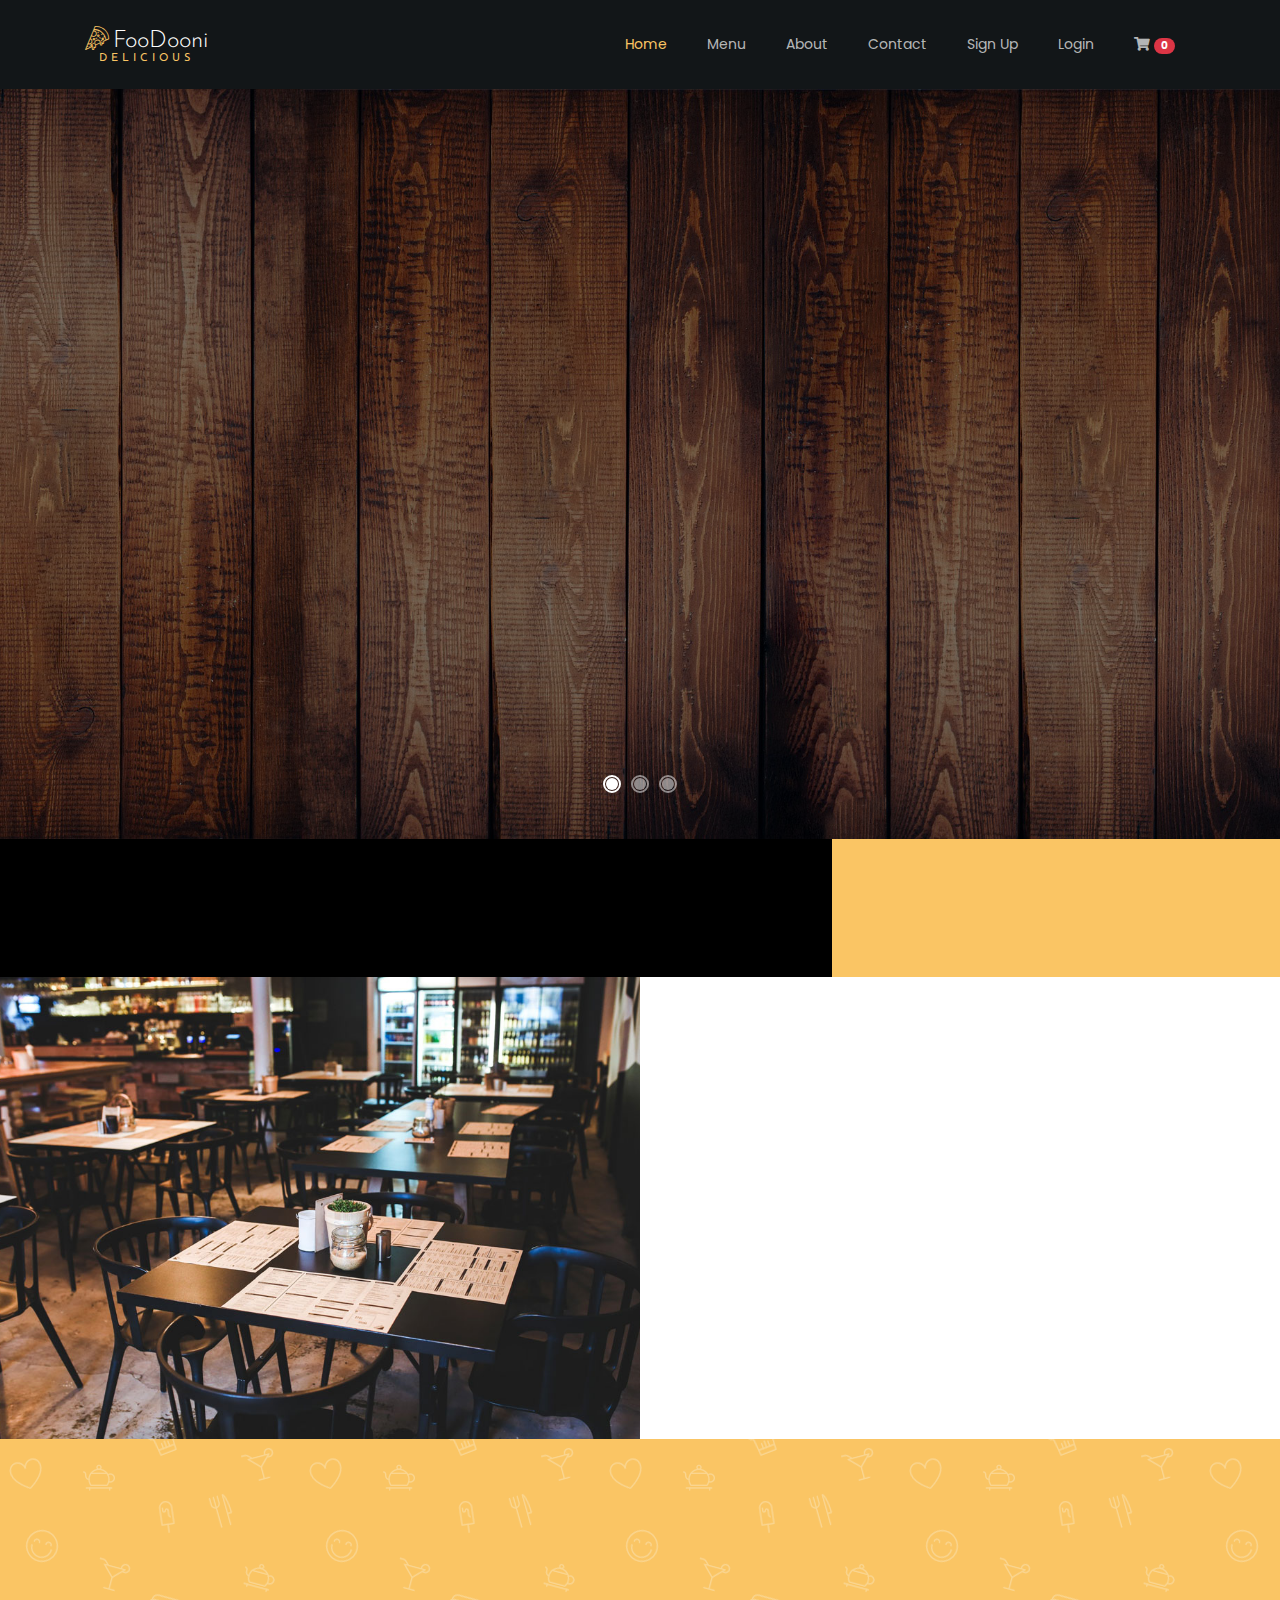
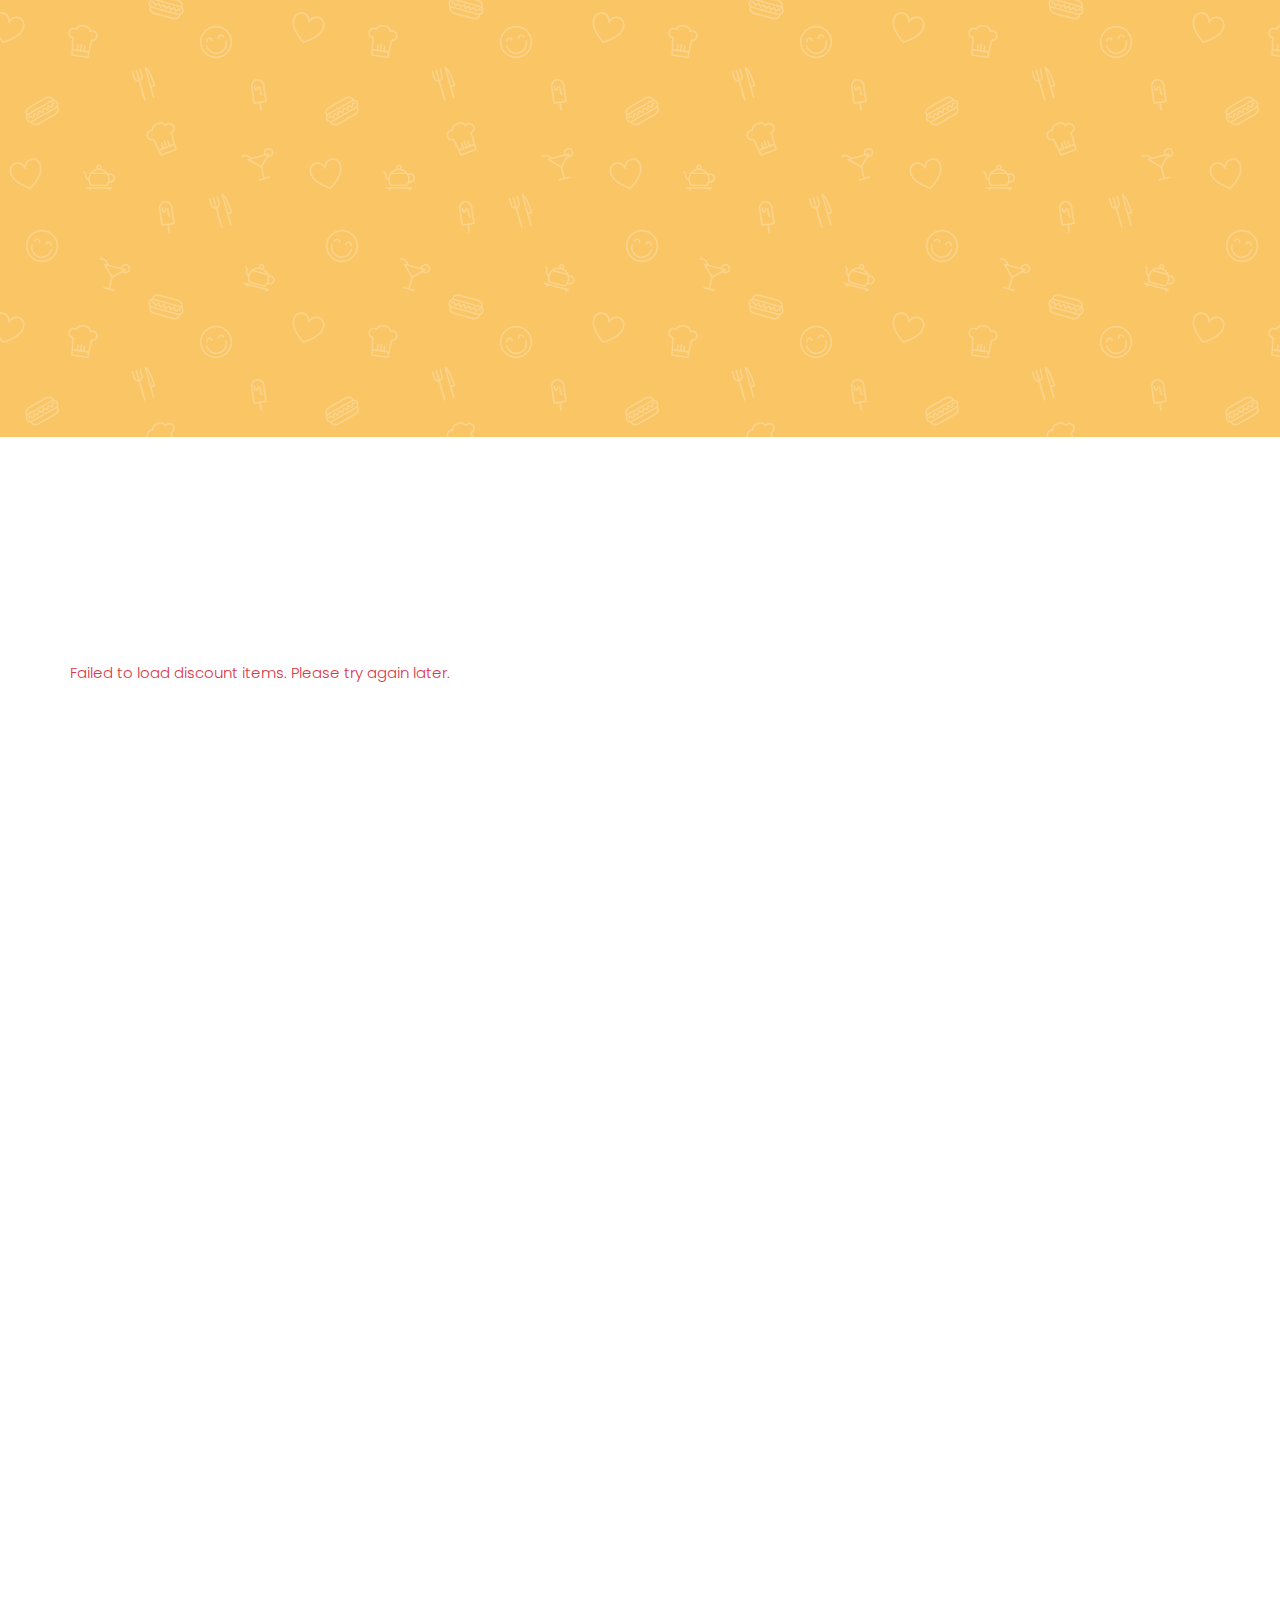
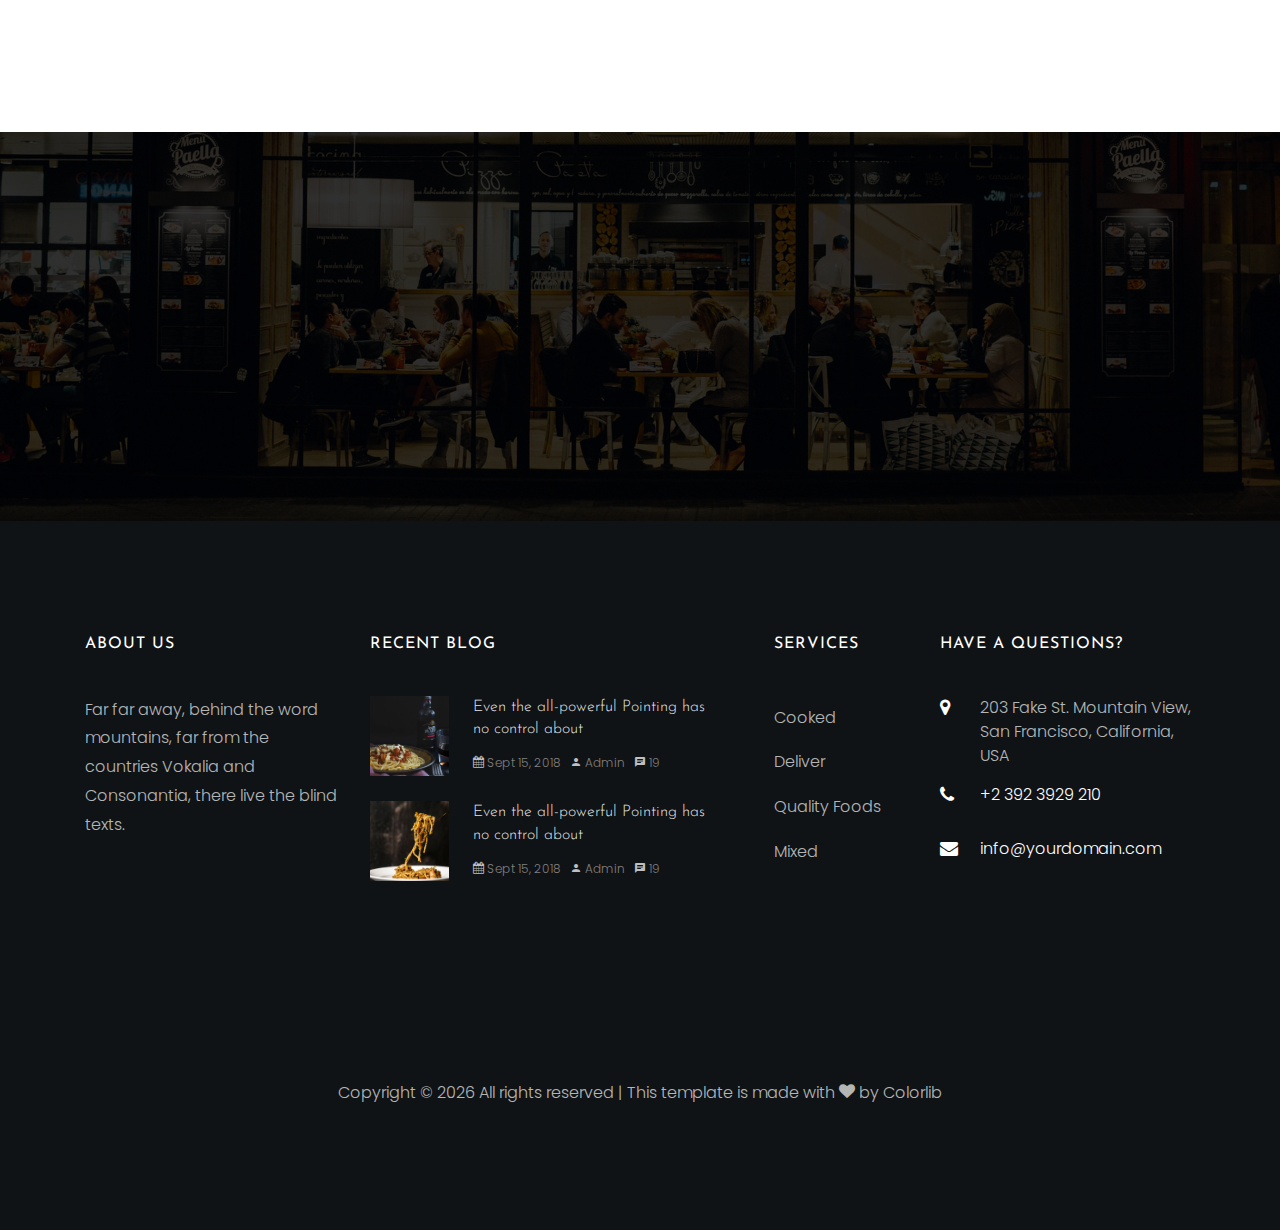
==== index.html @ cccc7982 "first commit of front end" ====
<!DOCTYPE html>
<html lang="en">

<head>
  <title>FooDooni</title>
  <meta charset="utf-8" />
  <meta name="viewport" content="width=device-width, initial-scale=1, shrink-to-fit=no" />

  <link href="https://fonts.googleapis.com/css?family=Poppins:300,400,500,600,700" rel="stylesheet" />
  <link href="https://fonts.googleapis.com/css?family=Josefin+Sans" rel="stylesheet" />
  <link href="https://fonts.googleapis.com/css?family=Nothing+You+Could+Do" rel="stylesheet" />
  <link href="https://cdnjs.cloudflare.com/ajax/libs/font-awesome/5.15.4/css/all.min.css" rel="stylesheet">

  <link rel="stylesheet" href="css/open-iconic-bootstrap.min.css" />
  <link rel="stylesheet" href="css/animate.css" />

  <link rel="stylesheet" href="css/owl.carousel.min.css" />
  <link rel="stylesheet" href="css/owl.theme.default.min.css" />
  <link rel="stylesheet" href="css/magnific-popup.css" />

  <link rel="stylesheet" href="css/aos.css" />

  <link rel="stylesheet" href="css/ionicons.min.css" />

  <link rel="stylesheet" href="css/bootstrap-datepicker.css" />
  <link rel="stylesheet" href="css/jquery.timepicker.css" />

  <link rel="stylesheet" href="css/flaticon.css" />
  <link rel="stylesheet" href="css/icomoon.css" />
  <link rel="stylesheet" href="css/style.css" />
</head>

<body>
  <nav class="navbar navbar-expand-lg navbar-dark ftco_navbar bg-dark ftco-navbar-light" id="ftco-navbar">
    <div class="container">
      <a class="navbar-brand" href="index.html">
        <span class="flaticon-pizza-1 mr-1"></span>FooDooni<br /><small>Delicious</small>
      </a>
      <button class="navbar-toggler" type="button" data-toggle="collapse" data-target="#ftco-nav"
        aria-controls="ftco-nav" aria-expanded="false" aria-label="Toggle navigation">
        <span class="oi oi-menu"></span> Menu
      </button>
      <div class="collapse navbar-collapse" id="ftco-nav">
        <ul class="navbar-nav ml-auto" id="nav-links">
          <li class="nav-item active">
            <a href="index.html" class="nav-link">Home</a>
          </li>
          <li class="nav-item">
            <a href="menu.html" class="nav-link">Menu</a>
          </li>
          <li class="nav-item">
            <a href="about.html" class="nav-link">About</a>
          </li>
          <li class="nav-item">
            <a href="contact.html" class="nav-link">Contact</a>
          </li>
          <!-- Dynamic links -->
          <li class="nav-item d-none" id="profileLink">
            <a href="profile.html" class="nav-link">Profile</a>
          </li>
          <li class="nav-item" id="signupLink">
            <a href="signup.html" class="nav-link">Sign Up</a>
          </li>
          <li class="nav-item" id="loginLink">
            <a href="login.html" class="nav-link">Login</a>
          </li>
          <li class="nav-item d-none" id="logoutLink">
            <a href="login.html" onclick="logout()" class="nav-link">Logout</a>
          </li>
          <li class="nav-item">
            <a href="cart.html" class="nav-link">
              <i class="fas fa-shopping-cart btn-white"></i>
              <span class="badge badge-pill badge-danger" id="cart-item-count">0</span>
            </a>
          </li>
        </ul>
      </div>
    </div>
  </nav>
  <!-- END nav -->

  <!-- upper slider start -->
  <section class="home-slider owl-carousel img" style="background-image: url(images/bg_1.jpg)">
    <div class="slider-item">
      <div class="overlay"></div>
      <div class="container">
        <div class="row slider-text align-items-center" data-scrollax-parent="true">
          <div class="col-md-6 col-sm-12 ftco-animate">
            <span class="subheading">Delicious</span>
            <h1 class="mb-4">Italian Cuizine</h1>
            <p class="mb-4 mb-md-5">
              A small river named Duden flows by their place and supplies it
              with the necessary regelialia.
            </p>
            <p>
              <a href="#" class="btn btn-primary p-3 px-xl-4 py-xl-3">Order Now</a>
              <a href="#" class="btn btn-white btn-outline-white p-3 px-xl-4 py-xl-3">View Menu</a>
            </p>
          </div>
          <div class="col-md-6 ftco-animate">
            <img src="images/bg_1.png" class="img-fluid" alt="" />
          </div>
        </div>
      </div>
    </div>

    <div class="slider-item">
      <div class="overlay"></div>
      <div class="container">
        <div class="row slider-text align-items-center" data-scrollax-parent="true">
          <div class="col-md-6 col-sm-12 order-md-last ftco-animate">
            <span class="subheading">Crunchy</span>
            <h1 class="mb-4">Italian Pizza</h1>
            <p class="mb-4 mb-md-5">
              A small river named Duden flows by their place and supplies it
              with the necessary regelialia.
            </p>
            <p>
              <a href="#" class="btn btn-primary p-3 px-xl-4 py-xl-3">Order Now</a>
              <a href="#" class="btn btn-white btn-outline-white p-3 px-xl-4 py-xl-3">View Menu</a>
            </p>
          </div>
          <div class="col-md-6 ftco-animate">
            <img src="images/bg_2.png" class="img-fluid" alt="" />
          </div>
        </div>
      </div>
    </div>

    <div class="slider-item" style="background-image: url(images/bg_3.jpg)">
      <div class="overlay"></div>
      <div class="container">
        <div class="row slider-text justify-content-center align-items-center" data-scrollax-parent="true">
          <div class="col-md-7 col-sm-12 text-center ftco-animate">
            <span class="subheading">Welcome</span>
            <h1 class="mb-4">We cooked your desired Pizza Recipe</h1>
            <p class="mb-4 mb-md-5">
              A small river named Duden flows by their place and supplies it
              with the necessary regelialia.
            </p>
            <p>
              <a href="#" class="btn btn-primary p-3 px-xl-4 py-xl-3">Order Now</a>
              <a href="#" class="btn btn-white btn-outline-white p-3 px-xl-4 py-xl-3">View Menu</a>
            </p>
          </div>
        </div>
      </div>
    </div>
  </section>
  <!-- upper slider end -->

  <!-- address info start -->
  <section class="ftco-intro">
    <div class="container-wrap">
      <div class="wrap d-md-flex">
        <div class="info">
          <div class="row no-gutters">
            <div class="col-md-4 d-flex ftco-animate">
              <div class="icon"><span class="icon-phone"></span></div>
              <div class="text">
                <h3>000 (123) 456 7890</h3>
                <p>A small river named Duden flows</p>
              </div>
            </div>
            <div class="col-md-4 d-flex ftco-animate">
              <div class="icon"><span class="icon-my_location"></span></div>
              <div class="text">
                <h3>198 West 21th Street</h3>
                <p>Suite 721 New York NY 10016</p>
              </div>
            </div>
            <div class="col-md-4 d-flex ftco-animate">
              <div class="icon"><span class="icon-clock-o"></span></div>
              <div class="text">
                <h3>Open Monday-Friday</h3>
                <p>8:00am - 9:00pm</p>
              </div>
            </div>
          </div>
        </div>
        <div class="social d-md-flex pl-md-5 p-4 align-items-center">
          <ul class="social-icon">
            <li class="ftco-animate">
              <a href="#"><span class="icon-twitter"></span></a>
            </li>
            <li class="ftco-animate">
              <a href="#"><span class="icon-facebook"></span></a>
            </li>
            <li class="ftco-animate">
              <a href="#"><span class="icon-instagram"></span></a>
            </li>
          </ul>
        </div>
      </div>
    </div>
  </section>
  <!-- address info end -->

  <!-- about us start -->
  <section class="ftco-about d-md-flex">
    <div class="one-half img" style="background-image: url(images/about.jpg)"></div>
    <div class="one-half ftco-animate">
      <div class="heading-section ftco-animate">
        <h2 class="mb-4">
          Welcome to <span class="flaticon-pizza">Pizza</span> A Restaurant
        </h2>
      </div>
      <div>
        <p>
          On her way she met a copy. The copy warned the Little Blind Text,
          that where it came from it would have been rewritten a thousand
          times and everything that was left from its origin would be the word
          "and" and the Little Blind Text should turn around and return to its
          own, safe country. But nothing the copy said could convince her and
          so it didn’t take long until a few insidious Copy Writers ambushed
          her, made her drunk with Longe and Parole and dragged her into their
          agency, where they abused her for their.
        </p>
      </div>
    </div>
  </section>
  <!-- about us end -->

  <!-- our services start -->
  <section class="ftco-section ftco-services">
    <div class="overlay"></div>
    <div class="container">
      <div class="row justify-content-center mb-5 pb-3">
        <div class="col-md-7 heading-section ftco-animate text-center">
          <h2 class="mb-4">Our Services</h2>
          <p>
            Far far away, behind the word mountains, far from the countries
            Vokalia and Consonantia, there live the blind texts.
          </p>
        </div>
      </div>
      <div class="row">
        <div class="col-md-4 ftco-animate">
          <div class="media d-block text-center block-6 services">
            <div class="icon d-flex justify-content-center align-items-center mb-5">
              <span class="flaticon-diet"></span>
            </div>
            <div class="media-body">
              <h3 class="heading">Healthy Foods</h3>
              <p>
                Even the all-powerful Pointing has no control about the blind
                texts it is an almost unorthographic.
              </p>
            </div>
          </div>
        </div>
        <div class="col-md-4 ftco-animate">
          <div class="media d-block text-center block-6 services">
            <div class="icon d-flex justify-content-center align-items-center mb-5">
              <span class="flaticon-bicycle"></span>
            </div>
            <div class="media-body">
              <h3 class="heading">Fastest Delivery</h3>
              <p>
                Even the all-powerful Pointing has no control about the blind
                texts it is an almost unorthographic.
              </p>
            </div>
          </div>
        </div>
        <div class="col-md-4 ftco-animate">
          <div class="media d-block text-center block-6 services">
            <div class="icon d-flex justify-content-center align-items-center mb-5">
              <span class="flaticon-pizza-1"></span>
            </div>
            <div class="media-body">
              <h3 class="heading">Original Recipes</h3>
              <p>
                Even the all-powerful Pointing has no control about the blind
                texts it is an almost unorthographic.
              </p>
            </div>
          </div>
        </div>
      </div>
    </div>
  </section>
  <!-- our services end -->


  <!-- Discount Items Section -->
  <section class="ftco-section">
    <div class="container">
      <div class="row justify-content-center mb-5 pb-3">
        <div class="col-md-7 heading-section ftco-animate text-center">
          <h2 class="mb-4">Discount Hot Items</h2>
          <p>Grab your favorite dishes at amazing discounted prices!</p>
        </div>
      </div>

      <div class="row" id="discount-items">
        <!-- Discount items will be dynamically inserted here -->
      </div>
    </div>
  </section>
  <!-- discount items end -->

  <!-- Menu pricing list start -->
  <!-- <div class="container">
    <div class="row justify-content-center mb-5 pb-3 mt-5 pt-5">
      <div class="col-md-7 heading-section text-center ftco-animate">
        <h2 class="mb-4">Our Menu Pricing</h2>
        <p class="flip">
          <span class="deg1"></span><span class="deg2"></span><span class="deg3"></span>
        </p>
        <p class="mt-5">
          Far far away, behind the word mountains, far from the countries
          Vokalia and Consonantia, there live the blind texts.
        </p>
      </div>
    </div>
    <div class="row">
      <div class="col-md-6">
        <div class="pricing-entry d-flex ftco-animate">
          <div class="img" style="background-image: url(images/pizza-1.jpg)"></div>
          <div class="desc pl-3">
            <div class="d-flex text align-items-center">
              <h3><span>Italian Pizza</span></h3>
              <span class="price">$20.00</span>
            </div>
            <div class="d-block">
              <p>
                A small river named Duden flows by their place and supplies
              </p>
            </div>
          </div>
        </div>
        <div class="pricing-entry d-flex ftco-animate">
          <div class="img" style="background-image: url(images/pizza-2.jpg)"></div>
          <div class="desc pl-3">
            <div class="d-flex text align-items-center">
              <h3><span>Hawaiian Pizza</span></h3>
              <span class="price">$29.00</span>
            </div>
            <div class="d-block">
              <p>
                A small river named Duden flows by their place and supplies
              </p>
            </div>
          </div>
        </div>
        <div class="pricing-entry d-flex ftco-animate">
          <div class="img" style="background-image: url(images/pizza-3.jpg)"></div>
          <div class="desc pl-3">
            <div class="d-flex text align-items-center">
              <h3><span>Greek Pizza</span></h3>
              <span class="price">$20.00</span>
            </div>
            <div class="d-block">
              <p>
                A small river named Duden flows by their place and supplies
              </p>
            </div>
          </div>
        </div>
        <div class="pricing-entry d-flex ftco-animate">
          <div class="img" style="background-image: url(images/pizza-4.jpg)"></div>
          <div class="desc pl-3">
            <div class="d-flex text align-items-center">
              <h3><span>Bacon Crispy Thins</span></h3>
              <span class="price">$20.00</span>
            </div>
            <div class="d-block">
              <p>
                A small river named Duden flows by their place and supplies
              </p>
            </div>
          </div>
        </div>
      </div>

      <div class="col-md-6">
        <div class="pricing-entry d-flex ftco-animate">
          <div class="img" style="background-image: url(images/pizza-5.jpg)"></div>
          <div class="desc pl-3">
            <div class="d-flex text align-items-center">
              <h3><span>Hawaiian Special</span></h3>
              <span class="price">$49.91</span>
            </div>
            <div class="d-block">
              <p>
                A small river named Duden flows by their place and supplies
              </p>
            </div>
          </div>
        </div>
        <div class="pricing-entry d-flex ftco-animate">
          <div class="img" style="background-image: url(images/pizza-6.jpg)"></div>
          <div class="desc pl-3">
            <div class="d-flex text align-items-center">
              <h3><span>Ultimate Overload</span></h3>
              <span class="price">$20.00</span>
            </div>
            <div class="d-block">
              <p>
                A small river named Duden flows by their place and supplies
              </p>
            </div>
          </div>
        </div>
        <div class="pricing-entry d-flex ftco-animate">
          <div class="img" style="background-image: url(images/pizza-7.jpg)"></div>
          <div class="desc pl-3">
            <div class="d-flex text align-items-center">
              <h3><span>Bacon Pizza</span></h3>
              <span class="price">$20.00</span>
            </div>
            <div class="d-block">
              <p>
                A small river named Duden flows by their place and supplies
              </p>
            </div>
          </div>
        </div>
        <div class="pricing-entry d-flex ftco-animate">
          <div class="img" style="background-image: url(images/pizza-8.jpg)"></div>
          <div class="desc pl-3">
            <div class="d-flex text align-items-center">
              <h3><span>Ham &amp; Pineapple</span></h3>
              <span class="price">$20.00</span>
            </div>
            <div class="d-block">
              <p>
                A small river named Duden flows by their place and supplies
              </p>
            </div>
          </div>
        </div>
      </div>
    </div>
  </div>
  </section> -->
  <!-- Menu pricing list end -->


  <!-- menu start -->
  <section>
    <div class="container">
      <div class="row justify-content-center mb-5 pt-5">
        <div class="col-md-7 heading-section text-center ftco-animate">
          <h2 class="mb-4">Our Menu Pricing</h2>
          <p class="flip"><span class="deg1"></span><span class="deg2"></span><span class="deg3"></span></p>
          <p class="mt-5">Far far away, behind the word mountains, far from the countries Vokalia and
            Consonantia, there live the blind texts.</p>
        </div>
      </div>
  </section>
  <section class="ftco-menu">
    <div class="container-fluid">
      <div class="row d-md-flex">
        <div class="col-lg-4 ftco-animate img f-menu-img mb-5 mb-md-0" style="background-image: url(images/about.jpg);">
        </div>
        <div class="col-lg-8 ftco-animate p-md-5">
          <div class="row">
            <div class="col-md-12 nav-link-wrap mb-5">
              <div class="nav ftco-animate nav-pills" id="menu-tabs" role="tablist" aria-orientation="vertical">
                <!-- Categories will be inserted here dynamically -->
              </div>
            </div>
            <div class="col-md-12 d-flex align-items-center">
              <div class="tab-content ftco-animate" id="menu-tabContent">
                <!-- Menu items will be inserted here dynamically -->
              </div>
            </div>
          </div>
        </div>
      </div>
    </div>
  </section>
  <!-- menu end -->

  <!-- photogalaty and achivement start-->
  <section>
    <div class="container">
      <div class="row justify-content-center mt-5 pt-5">
        <div class="col-md-7 heading-section text-center ftco-animate">
          <h2 class="mb-4">Photo Gallery & Achivement</h2>
          <p class="flip"><span class="deg1"></span><span class="deg2"></span><span class="deg3"></span></p>
          <p class="mt-5">Far far away, behind the word mountains, far from the countries Vokalia and
            Consonantia, there live the blind texts.</p>
        </div>
      </div>
  </section>
  <section class="ftco-gallery">
    <div class="container-wrap">
      <div class="row no-gutters">
        <div class="col-md-3 ftco-animate">
          <a href="#" class="gallery img d-flex align-items-center" style="background-image: url(images/gallery-1.jpg)">
            <div class="icon mb-4 d-flex align-items-center justify-content-center">
              <span class="icon-search"></span>
            </div>
          </a>
        </div>
        <div class="col-md-3 ftco-animate">
          <a href="#" class="gallery img d-flex align-items-center" style="background-image: url(images/gallery-2.jpg)">
            <div class="icon mb-4 d-flex align-items-center justify-content-center">
              <span class="icon-search"></span>
            </div>
          </a>
        </div>
        <div class="col-md-3 ftco-animate">
          <a href="#" class="gallery img d-flex align-items-center" style="background-image: url(images/gallery-3.jpg)">
            <div class="icon mb-4 d-flex align-items-center justify-content-center">
              <span class="icon-search"></span>
            </div>
          </a>
        </div>
        <div class="col-md-3 ftco-animate">
          <a href="#" class="gallery img d-flex align-items-center" style="background-image: url(images/gallery-4.jpg)">
            <div class="icon mb-4 d-flex align-items-center justify-content-center">
              <span class="icon-search"></span>
            </div>
          </a>
        </div>
      </div>
    </div>
  </section>

  <section class="ftco-counter ftco-bg-dark img" id="section-counter" style="background-image: url(images/bg_2.jpg)"
    data-stellar-background-ratio="0.5">
    <div class="overlay"></div>
    <div class="container">
      <div class="row justify-content-center">
        <div class="col-md-10">
          <div class="row">
            <div class="col-md-6 col-lg-3 d-flex justify-content-center counter-wrap ftco-animate">
              <div class="block-18 text-center">
                <div class="text">
                  <div class="icon">
                    <span class="flaticon-pizza-1"></span>
                  </div>
                  <strong class="number" data-number="100">0</strong>
                  <span>Pizza Branches</span>
                </div>
              </div>
            </div>
            <div class="col-md-6 col-lg-3 d-flex justify-content-center counter-wrap ftco-animate">
              <div class="block-18 text-center">
                <div class="text">
                  <div class="icon"><span class="flaticon-medal"></span></div>
                  <strong class="number" data-number="85">0</strong>
                  <span>Number of Awards</span>
                </div>
              </div>
            </div>
            <div class="col-md-6 col-lg-3 d-flex justify-content-center counter-wrap ftco-animate">
              <div class="block-18 text-center">
                <div class="text">
                  <div class="icon"><span class="flaticon-laugh"></span></div>
                  <strong class="number" data-number="10567">0</strong>
                  <span>Happy Customer</span>
                </div>
              </div>
            </div>
            <div class="col-md-6 col-lg-3 d-flex justify-content-center counter-wrap ftco-animate">
              <div class="block-18 text-center">
                <div class="text">
                  <div class="icon"><span class="flaticon-chef"></span></div>
                  <strong class="number" data-number="900">0</strong>
                  <span>Staff</span>
                </div>
              </div>
            </div>
          </div>
        </div>
      </div>
    </div>
  </section>
  <!-- photogalaty and achivement end-->


  <!-- vlog start-->
  <!-- <section class="ftco-section">
    <div class="container">
      <div class="row justify-content-center mb-5 pb-3">
        <div class="col-md-7 heading-section ftco-animate text-center">
          <h2 class="mb-4">Recent from blog</h2>
          <p>
            Far far away, behind the word mountains, far from the countries
            Vokalia and Consonantia, there live the blind texts.
          </p>
        </div>
      </div>
      <div class="row d-flex">
        <div class="col-md-4 d-flex ftco-animate">
          <div class="blog-entry align-self-stretch">
            <a href="blog-single.html" class="block-20" style="background-image: url('images/image_1.jpg')">
            </a>
            <div class="text py-4 d-block">
              <div class="meta">
                <div><a href="#">Sept 10, 2018</a></div>
                <div><a href="#">Admin</a></div>
                <div>
                  <a href="#" class="meta-chat"><span class="icon-chat"></span> 3</a>
                </div>
              </div>
              <h3 class="heading mt-2">
                <a href="#">The Delicious Pizza</a>
              </h3>
              <p>
                A small river named Duden flows by their place and supplies it
                with the necessary regelialia.
              </p>
            </div>
          </div>
        </div>
        <div class="col-md-4 d-flex ftco-animate">
          <div class="blog-entry align-self-stretch">
            <a href="blog-single.html" class="block-20" style="background-image: url('images/image_2.jpg')">
            </a>
            <div class="text py-4 d-block">
              <div class="meta">
                <div><a href="#">Sept 10, 2018</a></div>
                <div><a href="#">Admin</a></div>
                <div>
                  <a href="#" class="meta-chat"><span class="icon-chat"></span> 3</a>
                </div>
              </div>
              <h3 class="heading mt-2">
                <a href="#">The Delicious Pizza</a>
              </h3>
              <p>
                A small river named Duden flows by their place and supplies it
                with the necessary regelialia.
              </p>
            </div>
          </div>
        </div>
        <div class="col-md-4 d-flex ftco-animate">
          <div class="blog-entry align-self-stretch">
            <a href="blog-single.html" class="block-20" style="background-image: url('images/image_3.jpg')">
            </a>
            <div class="text py-4 d-block">
              <div class="meta">
                <div><a href="#">Sept 10, 2018</a></div>
                <div><a href="#">Admin</a></div>
                <div>
                  <a href="#" class="meta-chat"><span class="icon-chat"></span> 3</a>
                </div>
              </div>
              <h3 class="heading mt-2">
                <a href="#">The Delicious Pizza</a>
              </h3>
              <p>
                A small river named Duden flows by their place and supplies it
                with the necessary regelialia.
              </p>
            </div>
          </div>
        </div>
      </div>
    </div>
  </section> -->
  <!-- vlog end -->


  <!-- contact us start-->
  <!-- <section class="ftco-appointment">
    <div class="overlay"></div>
    <div class="container-wrap">
      <div class="row no-gutters d-md-flex align-items-center">
        <div class="col-md-6 d-flex align-self-stretch">
          <div id="map"></div>
        </div>
        <div class="col-md-6 appointment ftco-animate">
          <h3 class="mb-3">Contact Us</h3>
          <form action="#" class="appointment-form">
            <div class="d-md-flex">
              <div class="form-group">
                <input type="text" class="form-control" placeholder="First Name" />
              </div>
            </div>
            <div class="d-me-flex">
              <div class="form-group">
                <input type="text" class="form-control" placeholder="Last Name" />
              </div>
            </div>
            <div class="form-group">
              <textarea name="" id="" cols="30" rows="3" class="form-control" placeholder="Message"></textarea>
            </div>
            <div class="form-group">
              <input type="submit" value="Send" class="btn btn-primary py-3 px-4" />
            </div>
          </form>
        </div>
      </div>
    </div>
  </section> -->
  <!-- contact us end -->


  <footer class="ftco-footer ftco-section img">
    <div class="overlay"></div>
    <div class="container">
      <div class="row mb-5">
        <div class="col-lg-3 col-md-6 mb-5 mb-md-5">
          <div class="ftco-footer-widget mb-4">
            <h2 class="ftco-heading-2">About Us</h2>
            <p>
              Far far away, behind the word mountains, far from the countries
              Vokalia and Consonantia, there live the blind texts.
            </p>
            <ul class="ftco-footer-social list-unstyled float-md-left float-lft mt-5">
              <li class="ftco-animate">
                <a href="#"><span class="icon-twitter"></span></a>
              </li>
              <li class="ftco-animate">
                <a href="#"><span class="icon-facebook"></span></a>
              </li>
              <li class="ftco-animate">
                <a href="#"><span class="icon-instagram"></span></a>
              </li>
            </ul>
          </div>
        </div>
        <div class="col-lg-4 col-md-6 mb-5 mb-md-5">
          <div class="ftco-footer-widget mb-4">
            <h2 class="ftco-heading-2">Recent Blog</h2>
            <div class="block-21 mb-4 d-flex">
              <a class="blog-img mr-4" style="background-image: url(images/image_1.jpg)"></a>
              <div class="text">
                <h3 class="heading">
                  <a href="#">Even the all-powerful Pointing has no control about</a>
                </h3>
                <div class="meta">
                  <div>
                    <a href="#"><span class="icon-calendar"></span> Sept 15, 2018</a>
                  </div>
                  <div>
                    <a href="#"><span class="icon-person"></span> Admin</a>
                  </div>
                  <div>
                    <a href="#"><span class="icon-chat"></span> 19</a>
                  </div>
                </div>
              </div>
            </div>
            <div class="block-21 mb-4 d-flex">
              <a class="blog-img mr-4" style="background-image: url(images/image_2.jpg)"></a>
              <div class="text">
                <h3 class="heading">
                  <a href="#">Even the all-powerful Pointing has no control about</a>
                </h3>
                <div class="meta">
                  <div>
                    <a href="#"><span class="icon-calendar"></span> Sept 15, 2018</a>
                  </div>
                  <div>
                    <a href="#"><span class="icon-person"></span> Admin</a>
                  </div>
                  <div>
                    <a href="#"><span class="icon-chat"></span> 19</a>
                  </div>
                </div>
              </div>
            </div>
          </div>
        </div>
        <div class="col-lg-2 col-md-6 mb-5 mb-md-5">
          <div class="ftco-footer-widget mb-4 ml-md-4">
            <h2 class="ftco-heading-2">Services</h2>
            <ul class="list-unstyled">
              <li><a href="#" class="py-2 d-block">Cooked</a></li>
              <li><a href="#" class="py-2 d-block">Deliver</a></li>
              <li><a href="#" class="py-2 d-block">Quality Foods</a></li>
              <li><a href="#" class="py-2 d-block">Mixed</a></li>
            </ul>
          </div>
        </div>
        <div class="col-lg-3 col-md-6 mb-5 mb-md-5">
          <div class="ftco-footer-widget mb-4">
            <h2 class="ftco-heading-2">Have a Questions?</h2>
            <div class="block-23 mb-3">
              <ul>
                <li>
                  <span class="icon icon-map-marker"></span><span class="text">203 Fake St. Mountain View, San
                    Francisco, California,
                    USA</span>
                </li>
                <li>
                  <a href="#"><span class="icon icon-phone"></span><span class="text">+2 392 3929 210</span></a>
                </li>
                <li>
                  <a href="#"><span class="icon icon-envelope"></span><span class="text">info@yourdomain.com</span></a>
                </li>
              </ul>
            </div>
          </div>
        </div>
      </div>
      <div class="row">
        <div class="col-md-12 text-center">
          <p>
            <!-- Link back to Colorlib can't be removed. Template is licensed under CC BY 3.0. -->
            Copyright &copy;
            <script>
              document.write(new Date().getFullYear());
            </script>
            All rights reserved | This template is made with
            <i class="icon-heart" aria-hidden="true"></i> by
            <a href="https://colorlib.com" target="_blank">Colorlib</a>
            <!-- Link back to Colorlib can't be removed. Template is licensed under CC BY 3.0. -->
          </p>
        </div>
      </div>
    </div>
  </footer>

  <!-- loader -->
  <div id="ftco-loader" class="show fullscreen">
    <svg class="circular" width="48px" height="48px">
      <circle class="path-bg" cx="24" cy="24" r="22" fill="none" stroke-width="4" stroke="#eeeeee" />
      <circle class="path" cx="24" cy="24" r="22" fill="none" stroke-width="4" stroke-miterlimit="10"
        stroke="#F96D00" />
    </svg>
  </div>
  <!-- <script src="script.js" defer></script> -->
  <script src="js/auth.js"></script>
  <script src="js/app.js"></script>
  <script src="js/jquery.min.js"></script>
  <script src="js/jquery-migrate-3.0.1.min.js"></script>
  <script src="js/popper.min.js"></script>
  <script src="js/bootstrap.min.js"></script>
  <script src="js/jquery.easing.1.3.js"></script>
  <script src="js/jquery.waypoints.min.js"></script>
  <script src="js/jquery.stellar.min.js"></script>
  <script src="js/owl.carousel.min.js"></script>
  <script src="js/jquery.magnific-popup.min.js"></script>
  <script src="js/aos.js"></script>
  <script src="js/jquery.animateNumber.min.js"></script>
  <script src="js/bootstrap-datepicker.js"></script>
  <script src="js/jquery.timepicker.min.js"></script>
  <script src="js/scrollax.min.js"></script>
  <!-- Optional: Include Bootstrap for styling -->
  <!-- <link href="https://cdn.jsdelivr.net/npm/bootstrap@5.3.0/dist/css/bootstrap.min.css" rel="stylesheet" /> -->
  <!-- <script src="https://maps.googleapis.com/maps/api/js?key=AIzaSyBVWaKrjvy3MaE7SQ74_uJiULgl1JY0H2s&sensor=false"></script> -->
  <!-- <script src="js/google-map.js"></script> -->
  <script src="js/main.js"></script>
</body>

</html>
---- css/flaticon.css ----
/*
  	Flaticon icon font: Flaticon
  	Creation date: 10/09/2018 08:41
  	*/
@font-face {
  font-family: "Flaticon";
  src: url("../fonts/flaticon/font/Flaticon.eot");
  src: url("../fonts/flaticon/font/Flaticon.eot?#iefix") format("embedded-opentype"),
       url("../fonts/flaticon/font/Flaticon.woff") format("woff"),
       url("../fonts/flaticon/font/Flaticon.ttf") format("truetype"),
       url("../fonts/flaticon/font/Flaticon.svg#Flaticon") format("svg");
  font-weight: normal;
  font-style: normal;
}

@media screen and (-webkit-min-device-pixel-ratio:0) {
  @font-face {
    font-family: "Flaticon";
    src: url("../fonts/flaticon/font/Flaticon.svg#Flaticon") format("svg");
  }
}

[class^="flaticon-"]:before, [class*=" flaticon-"]:before,
[class^="flaticon-"]:after, [class*=" flaticon-"]:after {   
  font-family: Flaticon;
  font-style: normal;
  font-weight: normal;
  font-variant: normal;
  text-transform: none;
  line-height: 1;

  /* Better Font Rendering =========== */
  -webkit-font-smoothing: antialiased;
  -moz-osx-font-smoothing: grayscale;
}

.flaticon-pizza-1:before { content: "\f100"; }
.flaticon-pizza:before { content: "\f101"; }
.flaticon-bicycle:before { content: "\f102"; }
.flaticon-diet:before { content: "\f103"; }
.flaticon-medal:before { content: "\f104"; }
.flaticon-laugh:before { content: "\f105"; }
.flaticon-chef:before { content: "\f106"; }
---- css/icomoon.css ----
@font-face {
  font-family: 'icomoon';
  src:  url('../fonts/icomoon/icomoon.eot?6tt51o');
  src:  url('../fonts/icomoon/icomoon.eot?6tt51o#iefix') format('embedded-opentype'),
    url('../fonts/icomoon/icomoon.ttf?6tt51o') format('truetype'),
    url('../fonts/icomoon/icomoon.woff?6tt51o') format('woff'),
    url('../fonts/icomoon/icomoon.svg?6tt51o#icomoon') format('svg');
  font-weight: normal;
  font-style: normal;
}

[class^="icon-"], [class*=" icon-"] {
  /* use !important to prevent issues with browser extensions that change fonts */
  font-family: 'icomoon' !important;
  speak: none;
  font-style: normal;
  font-weight: normal;
  font-variant: normal;
  text-transform: none;
  line-height: 1;

  /* Better Font Rendering =========== */
  -webkit-font-smoothing: antialiased;
  -moz-osx-font-smoothing: grayscale;
}

.icon-asterisk:before {
  content: "\f069";
}
.icon-plus:before {
  content: "\f067";
}
.icon-question:before {
  content: "\f128";
}
.icon-minus:before {
  content: "\f068";
}
.icon-glass:before {
  content: "\f000";
}
.icon-music:before {
  content: "\f001";
}
.icon-search:before {
  content: "\f002";
}
.icon-envelope-o:before {
  content: "\f003";
}
.icon-heart:before {
  content: "\f004";
}
.icon-star:before {
  content: "\f005";
}
.icon-star-o:before {
  content: "\f006";
}
.icon-user:before {
  content: "\f007";
}
.icon-film:before {
  content: "\f008";
}
.icon-th-large:before {
  content: "\f009";
}
.icon-th:before {
  content: "\f00a";
}
.icon-th-list:before {
  content: "\f00b";
}
.icon-check:before {
  content: "\f00c";
}
.icon-close:before {
  content: "\f00d";
}
.icon-remove:before {
  content: "\f00d";
}
.icon-times:before {
  content: "\f00d";
}
.icon-search-plus:before {
  content: "\f00e";
}
.icon-search-minus:before {
  content: "\f010";
}
.icon-power-off:before {
  content: "\f011";
}
.icon-signal:before {
  content: "\f012";
}
.icon-cog:before {
  content: "\f013";
}
.icon-gear:before {
  content: "\f013";
}
.icon-trash-o:before {
  content: "\f014";
}
.icon-home:before {
  content: "\f015";
}
.icon-file-o:before {
  content: "\f016";
}
.icon-clock-o:before {
  content: "\f017";
}
.icon-road:before {
  content: "\f018";
}
.icon-download:before {
  content: "\f019";
}
.icon-arrow-circle-o-down:before {
  content: "\f01a";
}
.icon-arrow-circle-o-up:before {
  content: "\f01b";
}
.icon-inbox:before {
  content: "\f01c";
}
.icon-play-circle-o:before {
  content: "\f01d";
}
.icon-repeat:before {
  content: "\f01e";
}
.icon-rotate-right:before {
  content: "\f01e";
}
.icon-refresh:before {
  content: "\f021";
}
.icon-list-alt:before {
  content: "\f022";
}
.icon-lock:before {
  content: "\f023";
}
.icon-flag:before {
  content: "\f024";
}
.icon-headphones:before {
  content: "\f025";
}
.icon-volume-off:before {
  content: "\f026";
}
.icon-volume-down:before {
  content: "\f027";
}
.icon-volume-up:before {
  content: "\f028";
}
.icon-qrcode:before {
  content: "\f029";
}
.icon-barcode:before {
  content: "\f02a";
}
.icon-tag:before {
  content: "\f02b";
}
.icon-tags:before {
  content: "\f02c";
}
.icon-book:before {
  content: "\f02d";
}
.icon-bookmark:before {
  content: "\f02e";
}
.icon-print:before {
  content: "\f02f";
}
.icon-camera:before {
  content: "\f030";
}
.icon-font:before {
  content: "\f031";
}
.icon-bold:before {
  content: "\f032";
}
.icon-italic:before {
  content: "\f033";
}
.icon-text-height:before {
  content: "\f034";
}
.icon-text-width:before {
  content: "\f035";
}
.icon-align-left:before {
  content: "\f036";
}
.icon-align-center:before {
  content: "\f037";
}
.icon-align-right:before {
  content: "\f038";
}
.icon-align-justify:before {
  content: "\f039";
}
.icon-list:before {
  content: "\f03a";
}
.icon-dedent:before {
  content: "\f03b";
}
.icon-outdent:before {
  content: "\f03b";
}
.icon-indent:before {
  content: "\f03c";
}
.icon-video-camera:before {
  content: "\f03d";
}
.icon-image:before {
  content: "\f03e";
}
.icon-photo:before {
  content: "\f03e";
}
.icon-picture-o:before {
  content: "\f03e";
}
.icon-pencil:before {
  content: "\f040";
}
.icon-map-marker:before {
  content: "\f041";
}
.icon-adjust:before {
  content: "\f042";
}
.icon-tint:before {
  content: "\f043";
}
.icon-edit:before {
  content: "\f044";
}
.icon-pencil-square-o:before {
  content: "\f044";
}
.icon-share-square-o:before {
  content: "\f045";
}
.icon-check-square-o:before {
  content: "\f046";
}
.icon-arrows:before {
  content: "\f047";
}
.icon-step-backward:before {
  content: "\f048";
}
.icon-fast-backward:before {
  content: "\f049";
}
.icon-backward:before {
  content: "\f04a";
}
.icon-play:before {
  content: "\f04b";
}
.icon-pause:before {
  content: "\f04c";
}
.icon-stop:before {
  content: "\f04d";
}
.icon-forward:before {
  content: "\f04e";
}
.icon-fast-forward:before {
  content: "\f050";
}
.icon-step-forward:before {
  content: "\f051";
}
.icon-eject:before {
  content: "\f052";
}
.icon-chevron-left:before {
  content: "\f053";
}
.icon-chevron-right:before {
  content: "\f054";
}
.icon-plus-circle:before {
  content: "\f055";
}
.icon-minus-circle:before {
  content: "\f056";
}
.icon-times-circle:before {
  content: "\f057";
}
.icon-check-circle:before {
  content: "\f058";
}
.icon-question-circle:before {
  content: "\f059";
}
.icon-info-circle:before {
  content: "\f05a";
}
.icon-crosshairs:before {
  content: "\f05b";
}
.icon-times-circle-o:before {
  content: "\f05c";
}
.icon-check-circle-o:before {
  content: "\f05d";
}
.icon-ban:before {
  content: "\f05e";
}
.icon-arrow-left:before {
  content: "\f060";
}
.icon-arrow-right:before {
  content: "\f061";
}
.icon-arrow-up:before {
  content: "\f062";
}
.icon-arrow-down:before {
  content: "\f063";
}
.icon-mail-forward:before {
  content: "\f064";
}
.icon-share:before {
  content: "\f064";
}
.icon-expand:before {
  content: "\f065";
}
.icon-compress:before {
  content: "\f066";
}
.icon-exclamation-circle:before {
  content: "\f06a";
}
.icon-gift:before {
  content: "\f06b";
}
.icon-leaf:before {
  content: "\f06c";
}
.icon-fire:before {
  content: "\f06d";
}
.icon-eye:before {
  content: "\f06e";
}
.icon-eye-slash:before {
  content: "\f070";
}
.icon-exclamation-triangle:before {
  content: "\f071";
}
.icon-warning:before {
  content: "\f071";
}
.icon-plane:before {
  content: "\f072";
}
.icon-calendar:before {
  content: "\f073";
}
.icon-random:before {
  content: "\f074";
}
.icon-comment:before {
  content: "\f075";
}
.icon-magnet:before {
  content: "\f076";
}
.icon-chevron-up:before {
  content: "\f077";
}
.icon-chevron-down:before {
  content: "\f078";
}
.icon-retweet:before {
  content: "\f079";
}
.icon-shopping-cart:before {
  content: "\f07a";
}
.icon-folder:before {
  content: "\f07b";
}
.icon-folder-open:before {
  content: "\f07c";
}
.icon-arrows-v:before {
  content: "\f07d";
}
.icon-arrows-h:before {
  content: "\f07e";
}
.icon-bar-chart:before {
  content: "\f080";
}
.icon-bar-chart-o:before {
  content: "\f080";
}
.icon-twitter-square:before {
  content: "\f081";
}
.icon-facebook-square:before {
  content: "\f082";
}
.icon-camera-retro:before {
  content: "\f083";
}
.icon-key:before {
  content: "\f084";
}
.icon-cogs:before {
  content: "\f085";
}
.icon-gears:before {
  content: "\f085";
}
.icon-comments:before {
  content: "\f086";
}
.icon-thumbs-o-up:before {
  content: "\f087";
}
.icon-thumbs-o-down:before {
  content: "\f088";
}
.icon-star-half:before {
  content: "\f089";
}
.icon-heart-o:before {
  content: "\f08a";
}
.icon-sign-out:before {
  content: "\f08b";
}
.icon-linkedin-square:before {
  content: "\f08c";
}
.icon-thumb-tack:before {
  content: "\f08d";
}
.icon-external-link:before {
  content: "\f08e";
}
.icon-sign-in:before {
  content: "\f090";
}
.icon-trophy:before {
  content: "\f091";
}
.icon-github-square:before {
  content: "\f092";
}
.icon-upload:before {
  content: "\f093";
}
.icon-lemon-o:before {
  content: "\f094";
}
.icon-phone:before {
  content: "\f095";
}
.icon-square-o:before {
  content: "\f096";
}
.icon-bookmark-o:before {
  content: "\f097";
}
.icon-phone-square:before {
  content: "\f098";
}
.icon-twitter:before {
  content: "\f099";
}
.icon-facebook:before {
  content: "\f09a";
}
.icon-facebook-f:before {
  content: "\f09a";
}
.icon-github:before {
  content: "\f09b";
}
.icon-unlock:before {
  content: "\f09c";
}
.icon-credit-card:before {
  content: "\f09d";
}
.icon-feed:before {
  content: "\f09e";
}
.icon-rss:before {
  content: "\f09e";
}
.icon-hdd-o:before {
  content: "\f0a0";
}
.icon-bullhorn:before {
  content: "\f0a1";
}
.icon-bell-o:before {
  content: "\f0a2";
}
.icon-certificate:before {
  content: "\f0a3";
}
.icon-hand-o-right:before {
  content: "\f0a4";
}
.icon-hand-o-left:before {
  content: "\f0a5";
}
.icon-hand-o-up:before {
  content: "\f0a6";
}
.icon-hand-o-down:before {
  content: "\f0a7";
}
.icon-arrow-circle-left:before {
  content: "\f0a8";
}
.icon-arrow-circle-right:before {
  content: "\f0a9";
}
.icon-arrow-circle-up:before {
  content: "\f0aa";
}
.icon-arrow-circle-down:before {
  content: "\f0ab";
}
.icon-globe:before {
  content: "\f0ac";
}
.icon-wrench:before {
  content: "\f0ad";
}
.icon-tasks:before {
  content: "\f0ae";
}
.icon-filter:before {
  content: "\f0b0";
}
.icon-briefcase:before {
  content: "\f0b1";
}
.icon-arrows-alt:before {
  content: "\f0b2";
}
.icon-group:before {
  content: "\f0c0";
}
.icon-users:before {
  content: "\f0c0";
}
.icon-chain:before {
  content: "\f0c1";
}
.icon-link:before {
  content: "\f0c1";
}
.icon-cloud:before {
  content: "\f0c2";
}
.icon-flask:before {
  content: "\f0c3";
}
.icon-cut:before {
  content: "\f0c4";
}
.icon-scissors:before {
  content: "\f0c4";
}
.icon-copy:before {
  content: "\f0c5";
}
.icon-files-o:before {
  content: "\f0c5";
}
.icon-paperclip:before {
  content: "\f0c6";
}
.icon-floppy-o:before {
  content: "\f0c7";
}
.icon-save:before {
  content: "\f0c7";
}
.icon-square:before {
  content: "\f0c8";
}
.icon-bars:before {
  content: "\f0c9";
}
.icon-navicon:before {
  content: "\f0c9";
}
.icon-reorder:before {
  content: "\f0c9";
}
.icon-list-ul:before {
  content: "\f0ca";
}
.icon-list-ol:before {
  content: "\f0cb";
}
.icon-strikethrough:before {
  content: "\f0cc";
}
.icon-underline:before {
  content: "\f0cd";
}
.icon-table:before {
  content: "\f0ce";
}
.icon-magic:before {
  content: "\f0d0";
}
.icon-truck:before {
  content: "\f0d1";
}
.icon-pinterest:before {
  content: "\f0d2";
}
.icon-pinterest-square:before {
  content: "\f0d3";
}
.icon-google-plus-square:before {
  content: "\f0d4";
}
.icon-google-plus:before {
  content: "\f0d5";
}
.icon-money:before {
  content: "\f0d6";
}
.icon-caret-down:before {
  content: "\f0d7";
}
.icon-caret-up:before {
  content: "\f0d8";
}
.icon-caret-left:before {
  content: "\f0d9";
}
.icon-caret-right:before {
  content: "\f0da";
}
.icon-columns:before {
  content: "\f0db";
}
.icon-sort:before {
  content: "\f0dc";
}
.icon-unsorted:before {
  content: "\f0dc";
}
.icon-sort-desc:before {
  content: "\f0dd";
}
.icon-sort-down:before {
  content: "\f0dd";
}
.icon-sort-asc:before {
  content: "\f0de";
}
.icon-sort-up:before {
  content: "\f0de";
}
.icon-envelope:before {
  content: "\f0e0";
}
.icon-linkedin:before {
  content: "\f0e1";
}
.icon-rotate-left:before {
  content: "\f0e2";
}
.icon-undo:before {
  content: "\f0e2";
}
.icon-gavel:before {
  content: "\f0e3";
}
.icon-legal:before {
  content: "\f0e3";
}
.icon-dashboard:before {
  content: "\f0e4";
}
.icon-tachometer:before {
  content: "\f0e4";
}
.icon-comment-o:before {
  content: "\f0e5";
}
.icon-comments-o:before {
  content: "\f0e6";
}
.icon-bolt:before {
  content: "\f0e7";
}
.icon-flash:before {
  content: "\f0e7";
}
.icon-sitemap:before {
  content: "\f0e8";
}
.icon-umbrella:before {
  content: "\f0e9";
}
.icon-clipboard:before {
  content: "\f0ea";
}
.icon-paste:before {
  content: "\f0ea";
}
.icon-lightbulb-o:before {
  content: "\f0eb";
}
.icon-exchange:before {
  content: "\f0ec";
}
.icon-cloud-download:before {
  content: "\f0ed";
}
.icon-cloud-upload:before {
  content: "\f0ee";
}
.icon-user-md:before {
  content: "\f0f0";
}
.icon-stethoscope:before {
  content: "\f0f1";
}
.icon-suitcase:before {
  content: "\f0f2";
}
.icon-bell:before {
  content: "\f0f3";
}
.icon-coffee:before {
  content: "\f0f4";
}
.icon-cutlery:before {
  content: "\f0f5";
}
.icon-file-text-o:before {
  content: "\f0f6";
}
.icon-building-o:before {
  content: "\f0f7";
}
.icon-hospital-o:before {
  content: "\f0f8";
}
.icon-ambulance:before {
  content: "\f0f9";
}
.icon-medkit:before {
  content: "\f0fa";
}
.icon-fighter-jet:before {
  content: "\f0fb";
}
.icon-beer:before {
  content: "\f0fc";
}
.icon-h-square:before {
  content: "\f0fd";
}
.icon-plus-square:before {
  content: "\f0fe";
}
.icon-angle-double-left:before {
  content: "\f100";
}
.icon-angle-double-right:before {
  content: "\f101";
}
.icon-angle-double-up:before {
  content: "\f102";
}
.icon-angle-double-down:before {
  content: "\f103";
}
.icon-angle-left:before {
  content: "\f104";
}
.icon-angle-right:before {
  content: "\f105";
}
.icon-angle-up:before {
  content: "\f106";
}
.icon-angle-down:before {
  content: "\f107";
}
.icon-desktop:before {
  content: "\f108";
}
.icon-laptop:before {
  content: "\f109";
}
.icon-tablet:before {
  content: "\f10a";
}
.icon-mobile:before {
  content: "\f10b";
}
.icon-mobile-phone:before {
  content: "\f10b";
}
.icon-circle-o:before {
  content: "\f10c";
}
.icon-quote-left:before {
  content: "\f10d";
}
.icon-quote-right:before {
  content: "\f10e";
}
.icon-spinner:before {
  content: "\f110";
}
.icon-circle:before {
  content: "\f111";
}
.icon-mail-reply:before {
  content: "\f112";
}
.icon-reply:before {
  content: "\f112";
}
.icon-github-alt:before {
  content: "\f113";
}
.icon-folder-o:before {
  content: "\f114";
}
.icon-folder-open-o:before {
  content: "\f115";
}
.icon-smile-o:before {
  content: "\f118";
}
.icon-frown-o:before {
  content: "\f119";
}
.icon-meh-o:before {
  content: "\f11a";
}
.icon-gamepad:before {
  content: "\f11b";
}
.icon-keyboard-o:before {
  content: "\f11c";
}
.icon-flag-o:before {
  content: "\f11d";
}
.icon-flag-checkered:before {
  content: "\f11e";
}
.icon-terminal:before {
  content: "\f120";
}
.icon-code:before {
  content: "\f121";
}
.icon-mail-reply-all:before {
  content: "\f122";
}
.icon-reply-all:before {
  content: "\f122";
}
.icon-star-half-empty:before {
  content: "\f123";
}
.icon-star-half-full:before {
  content: "\f123";
}
.icon-star-half-o:before {
  content: "\f123";
}
.icon-location-arrow:before {
  content: "\f124";
}
.icon-crop:before {
  content: "\f125";
}
.icon-code-fork:before {
  content: "\f126";
}
.icon-chain-broken:before {
  content: "\f127";
}
.icon-unlink:before {
  content: "\f127";
}
.icon-info:before {
  content: "\f129";
}
.icon-exclamation:before {
  content: "\f12a";
}
.icon-superscript:before {
  content: "\f12b";
}
.icon-subscript:before {
  content: "\f12c";
}
.icon-eraser:before {
  content: "\f12d";
}
.icon-puzzle-piece:before {
  content: "\f12e";
}
.icon-microphone:before {
  content: "\f130";
}
.icon-microphone-slash:before {
  content: "\f131";
}
.icon-shield:before {
  content: "\f132";
}
.icon-calendar-o:before {
  content: "\f133";
}
.icon-fire-extinguisher:before {
  content: "\f134";
}
.icon-rocket:before {
  content: "\f135";
}
.icon-maxcdn:before {
  content: "\f136";
}
.icon-chevron-circle-left:before {
  content: "\f137";
}
.icon-chevron-circle-right:before {
  content: "\f138";
}
.icon-chevron-circle-up:before {
  content: "\f139";
}
.icon-chevron-circle-down:before {
  content: "\f13a";
}
.icon-html5:before {
  content: "\f13b";
}
.icon-css3:before {
  content: "\f13c";
}
.icon-anchor:before {
  content: "\f13d";
}
.icon-unlock-alt:before {
  content: "\f13e";
}
.icon-bullseye:before {
  content: "\f140";
}
.icon-ellipsis-h:before {
  content: "\f141";
}
.icon-ellipsis-v:before {
  content: "\f142";
}
.icon-rss-square:before {
  content: "\f143";
}
.icon-play-circle:before {
  content: "\f144";
}
.icon-ticket:before {
  content: "\f145";
}
.icon-minus-square:before {
  content: "\f146";
}
.icon-minus-square-o:before {
  content: "\f147";
}
.icon-level-up:before {
  content: "\f148";
}
.icon-level-down:before {
  content: "\f149";
}
.icon-check-square:before {
  content: "\f14a";
}
.icon-pencil-square:before {
  content: "\f14b";
}
.icon-external-link-square:before {
  content: "\f14c";
}
.icon-share-square:before {
  content: "\f14d";
}
.icon-compass:before {
  content: "\f14e";
}
.icon-caret-square-o-down:before {
  content: "\f150";
}
.icon-toggle-down:before {
  content: "\f150";
}
.icon-caret-square-o-up:before {
  content: "\f151";
}
.icon-toggle-up:before {
  content: "\f151";
}
.icon-caret-square-o-right:before {
  content: "\f152";
}
.icon-toggle-right:before {
  content: "\f152";
}
.icon-eur:before {
  content: "\f153";
}
.icon-euro:before {
  content: "\f153";
}
.icon-gbp:before {
  content: "\f154";
}
.icon-dollar:before {
  content: "\f155";
}
.icon-usd:before {
  content: "\f155";
}
.icon-inr:before {
  content: "\f156";
}
.icon-rupee:before {
  content: "\f156";
}
.icon-cny:before {
  content: "\f157";
}
.icon-jpy:before {
  content: "\f157";
}
.icon-rmb:before {
  content: "\f157";
}
.icon-yen:before {
  content: "\f157";
}
.icon-rouble:before {
  content: "\f158";
}
.icon-rub:before {
  content: "\f158";
}
.icon-ruble:before {
  content: "\f158";
}
.icon-krw:before {
  content: "\f159";
}
.icon-won:before {
  content: "\f159";
}
.icon-bitcoin:before {
  content: "\f15a";
}
.icon-btc:before {
  content: "\f15a";
}
.icon-file:before {
  content: "\f15b";
}
.icon-file-text:before {
  content: "\f15c";
}
.icon-sort-alpha-asc:before {
  content: "\f15d";
}
.icon-sort-alpha-desc:before {
  content: "\f15e";
}
.icon-sort-amount-asc:before {
  content: "\f160";
}
.icon-sort-amount-desc:before {
  content: "\f161";
}
.icon-sort-numeric-asc:before {
  content: "\f162";
}
.icon-sort-numeric-desc:before {
  content: "\f163";
}
.icon-thumbs-up:before {
  content: "\f164";
}
.icon-thumbs-down:before {
  content: "\f165";
}
.icon-youtube-square:before {
  content: "\f166";
}
.icon-youtube:before {
  content: "\f167";
}
.icon-xing:before {
  content: "\f168";
}
.icon-xing-square:before {
  content: "\f169";
}
.icon-youtube-play:before {
  content: "\f16a";
}
.icon-dropbox:before {
  content: "\f16b";
}
.icon-stack-overflow:before {
  content: "\f16c";
}
.icon-instagram:before {
  content: "\f16d";
}
.icon-flickr:before {
  content: "\f16e";
}
.icon-adn:before {
  content: "\f170";
}
.icon-bitbucket:before {
  content: "\f171";
}
.icon-bitbucket-square:before {
  content: "\f172";
}
.icon-tumblr:before {
  content: "\f173";
}
.icon-tumblr-square:before {
  content: "\f174";
}
.icon-long-arrow-down:before {
  content: "\f175";
}
.icon-long-arrow-up:before {
  content: "\f176";
}
.icon-long-arrow-left:before {
  content: "\f177";
}
.icon-long-arrow-right:before {
  content: "\f178";
}
.icon-apple:before {
  content: "\f179";
}
.icon-windows:before {
  content: "\f17a";
}
.icon-android:before {
  content: "\f17b";
}
.icon-linux:before {
  content: "\f17c";
}
.icon-dribbble:before {
  content: "\f17d";
}
.icon-skype:before {
  content: "\f17e";
}
.icon-foursquare:before {
  content: "\f180";
}
.icon-trello:before {
  content: "\f181";
}
.icon-female:before {
  content: "\f182";
}
.icon-male:before {
  content: "\f183";
}
.icon-gittip:before {
  content: "\f184";
}
.icon-gratipay:before {
  content: "\f184";
}
.icon-sun-o:before {
  content: "\f185";
}
.icon-moon-o:before {
  content: "\f186";
}
.icon-archive:before {
  content: "\f187";
}
.icon-bug:before {
  content: "\f188";
}
.icon-vk:before {
  content: "\f189";
}
.icon-weibo:before {
  content: "\f18a";
}
.icon-renren:before {
  content: "\f18b";
}
.icon-pagelines:before {
  content: "\f18c";
}
.icon-stack-exchange:before {
  content: "\f18d";
}
.icon-arrow-circle-o-right:before {
  content: "\f18e";
}
.icon-arrow-circle-o-left:before {
  content: "\f190";
}
.icon-caret-square-o-left:before {
  content: "\f191";
}
.icon-toggle-left:before {
  content: "\f191";
}
.icon-dot-circle-o:before {
  content: "\f192";
}
.icon-wheelchair:before {
  content: "\f193";
}
.icon-vimeo-square:before {
  content: "\f194";
}
.icon-try:before {
  content: "\f195";
}
.icon-turkish-lira:before {
  content: "\f195";
}
.icon-plus-square-o:before {
  content: "\f196";
}
.icon-space-shuttle:before {
  content: "\f197";
}
.icon-slack:before {
  content: "\f198";
}
.icon-envelope-square:before {
  content: "\f199";
}
.icon-wordpress:before {
  content: "\f19a";
}
.icon-openid:before {
  content: "\f19b";
}
.icon-bank:before {
  content: "\f19c";
}
.icon-institution:before {
  content: "\f19c";
}
.icon-university:before {
  content: "\f19c";
}
.icon-graduation-cap:before {
  content: "\f19d";
}
.icon-mortar-board:before {
  content: "\f19d";
}
.icon-yahoo:before {
  content: "\f19e";
}
.icon-google:before {
  content: "\f1a0";
}
.icon-reddit:before {
  content: "\f1a1";
}
.icon-reddit-square:before {
  content: "\f1a2";
}
.icon-stumbleupon-circle:before {
  content: "\f1a3";
}
.icon-stumbleupon:before {
  content: "\f1a4";
}
.icon-delicious:before {
  content: "\f1a5";
}
.icon-digg:before {
  content: "\f1a6";
}
.icon-pied-piper-pp:before {
  content: "\f1a7";
}
.icon-pied-piper-alt:before {
  content: "\f1a8";
}
.icon-drupal:before {
  content: "\f1a9";
}
.icon-joomla:before {
  content: "\f1aa";
}
.icon-language:before {
  content: "\f1ab";
}
.icon-fax:before {
  content: "\f1ac";
}
.icon-building:before {
  content: "\f1ad";
}
.icon-child:before {
  content: "\f1ae";
}
.icon-paw:before {
  content: "\f1b0";
}
.icon-spoon:before {
  content: "\f1b1";
}
.icon-cube:before {
  content: "\f1b2";
}
.icon-cubes:before {
  content: "\f1b3";
}
.icon-behance:before {
  content: "\f1b4";
}
.icon-behance-square:before {
  content: "\f1b5";
}
.icon-steam:before {
  content: "\f1b6";
}
.icon-steam-square:before {
  content: "\f1b7";
}
.icon-recycle:before {
  content: "\f1b8";
}
.icon-automobile:before {
  content: "\f1b9";
}
.icon-car:before {
  content: "\f1b9";
}
.icon-cab:before {
  content: "\f1ba";
}
.icon-taxi:before {
  content: "\f1ba";
}
.icon-tree:before {
  content: "\f1bb";
}
.icon-spotify:before {
  content: "\f1bc";
}
.icon-deviantart:before {
  content: "\f1bd";
}
.icon-soundcloud:before {
  content: "\f1be";
}
.icon-database:before {
  content: "\f1c0";
}
.icon-file-pdf-o:before {
  content: "\f1c1";
}
.icon-file-word-o:before {
  content: "\f1c2";
}
.icon-file-excel-o:before {
  content: "\f1c3";
}
.icon-file-powerpoint-o:before {
  content: "\f1c4";
}
.icon-file-image-o:before {
  content: "\f1c5";
}
.icon-file-photo-o:before {
  content: "\f1c5";
}
.icon-file-picture-o:before {
  content: "\f1c5";
}
.icon-file-archive-o:before {
  content: "\f1c6";
}
.icon-file-zip-o:before {
  content: "\f1c6";
}
.icon-file-audio-o:before {
  content: "\f1c7";
}
.icon-file-sound-o:before {
  content: "\f1c7";
}
.icon-file-movie-o:before {
  content: "\f1c8";
}
.icon-file-video-o:before {
  content: "\f1c8";
}
.icon-file-code-o:before {
  content: "\f1c9";
}
.icon-vine:before {
  content: "\f1ca";
}
.icon-codepen:before {
  content: "\f1cb";
}
.icon-jsfiddle:before {
  content: "\f1cc";
}
.icon-life-bouy:before {
  content: "\f1cd";
}
.icon-life-buoy:before {
  content: "\f1cd";
}
.icon-life-ring:before {
  content: "\f1cd";
}
.icon-life-saver:before {
  content: "\f1cd";
}
.icon-support:before {
  content: "\f1cd";
}
.icon-circle-o-notch:before {
  content: "\f1ce";
}
.icon-ra:before {
  content: "\f1d0";
}
.icon-rebel:before {
  content: "\f1d0";
}
.icon-resistance:before {
  content: "\f1d0";
}
.icon-empire:before {
  content: "\f1d1";
}
.icon-ge:before {
  content: "\f1d1";
}
.icon-git-square:before {
  content: "\f1d2";
}
.icon-git:before {
  content: "\f1d3";
}
.icon-hacker-news:before {
  content: "\f1d4";
}
.icon-y-combinator-square:before {
  content: "\f1d4";
}
.icon-yc-square:before {
  content: "\f1d4";
}
.icon-tencent-weibo:before {
  content: "\f1d5";
}
.icon-qq:before {
  content: "\f1d6";
}
.icon-wechat:before {
  content: "\f1d7";
}
.icon-weixin:before {
  content: "\f1d7";
}
.icon-paper-plane:before {
  content: "\f1d8";
}
.icon-send:before {
  content: "\f1d8";
}
.icon-paper-plane-o:before {
  content: "\f1d9";
}
.icon-send-o:before {
  content: "\f1d9";
}
.icon-history:before {
  content: "\f1da";
}
.icon-circle-thin:before {
  content: "\f1db";
}
.icon-header:before {
  content: "\f1dc";
}
.icon-paragraph:before {
  content: "\f1dd";
}
.icon-sliders:before {
  content: "\f1de";
}
.icon-share-alt:before {
  content: "\f1e0";
}
.icon-share-alt-square:before {
  content: "\f1e1";
}
.icon-bomb:before {
  content: "\f1e2";
}
.icon-futbol-o:before {
  content: "\f1e3";
}
.icon-soccer-ball-o:before {
  content: "\f1e3";
}
.icon-tty:before {
  content: "\f1e4";
}
.icon-binoculars:before {
  content: "\f1e5";
}
.icon-plug:before {
  content: "\f1e6";
}
.icon-slideshare:before {
  content: "\f1e7";
}
.icon-twitch:before {
  content: "\f1e8";
}
.icon-yelp:before {
  content: "\f1e9";
}
.icon-newspaper-o:before {
  content: "\f1ea";
}
.icon-wifi:before {
  content: "\f1eb";
}
.icon-calculator:before {
  content: "\f1ec";
}
.icon-paypal:before {
  content: "\f1ed";
}
.icon-google-wallet:before {
  content: "\f1ee";
}
.icon-cc-visa:before {
  content: "\f1f0";
}
.icon-cc-mastercard:before {
  content: "\f1f1";
}
.icon-cc-discover:before {
  content: "\f1f2";
}
.icon-cc-amex:before {
  content: "\f1f3";
}
.icon-cc-paypal:before {
  content: "\f1f4";
}
.icon-cc-stripe:before {
  content: "\f1f5";
}
.icon-bell-slash:before {
  content: "\f1f6";
}
.icon-bell-slash-o:before {
  content: "\f1f7";
}
.icon-trash:before {
  content: "\f1f8";
}
.icon-copyright:before {
  content: "\f1f9";
}
.icon-at:before {
  content: "\f1fa";
}
.icon-eyedropper:before {
  content: "\f1fb";
}
.icon-paint-brush:before {
  content: "\f1fc";
}
.icon-birthday-cake:before {
  content: "\f1fd";
}
.icon-area-chart:before {
  content: "\f1fe";
}
.icon-pie-chart:before {
  content: "\f200";
}
.icon-line-chart:before {
  content: "\f201";
}
.icon-lastfm:before {
  content: "\f202";
}
.icon-lastfm-square:before {
  content: "\f203";
}
.icon-toggle-off:before {
  content: "\f204";
}
.icon-toggle-on:before {
  content: "\f205";
}
.icon-bicycle:before {
  content: "\f206";
}
.icon-bus:before {
  content: "\f207";
}
.icon-ioxhost:before {
  content: "\f208";
}
.icon-angellist:before {
  content: "\f209";
}
.icon-cc:before {
  content: "\f20a";
}
.icon-ils:before {
  content: "\f20b";
}
.icon-shekel:before {
  content: "\f20b";
}
.icon-sheqel:before {
  content: "\f20b";
}
.icon-meanpath:before {
  content: "\f20c";
}
.icon-buysellads:before {
  content: "\f20d";
}
.icon-connectdevelop:before {
  content: "\f20e";
}
.icon-dashcube:before {
  content: "\f210";
}
.icon-forumbee:before {
  content: "\f211";
}
.icon-leanpub:before {
  content: "\f212";
}
.icon-sellsy:before {
  content: "\f213";
}
.icon-shirtsinbulk:before {
  content: "\f214";
}
.icon-simplybuilt:before {
  content: "\f215";
}
.icon-skyatlas:before {
  content: "\f216";
}
.icon-cart-plus:before {
  content: "\f217";
}
.icon-cart-arrow-down:before {
  content: "\f218";
}
.icon-diamond:before {
  content: "\f219";
}
.icon-ship:before {
  content: "\f21a";
}
.icon-user-secret:before {
  content: "\f21b";
}
.icon-motorcycle:before {
  content: "\f21c";
}
.icon-street-view:before {
  content: "\f21d";
}
.icon-heartbeat:before {
  content: "\f21e";
}
.icon-venus:before {
  content: "\f221";
}
.icon-mars:before {
  content: "\f222";
}
.icon-mercury:before {
  content: "\f223";
}
.icon-intersex:before {
  content: "\f224";
}
.icon-transgender:before {
  content: "\f224";
}
.icon-transgender-alt:before {
  content: "\f225";
}
.icon-venus-double:before {
  content: "\f226";
}
.icon-mars-double:before {
  content: "\f227";
}
.icon-venus-mars:before {
  content: "\f228";
}
.icon-mars-stroke:before {
  content: "\f229";
}
.icon-mars-stroke-v:before {
  content: "\f22a";
}
.icon-mars-stroke-h:before {
  content: "\f22b";
}
.icon-neuter:before {
  content: "\f22c";
}
.icon-genderless:before {
  content: "\f22d";
}
.icon-facebook-official:before {
  content: "\f230";
}
.icon-pinterest-p:before {
  content: "\f231";
}
.icon-whatsapp:before {
  content: "\f232";
}
.icon-server:before {
  content: "\f233";
}
.icon-user-plus:before {
  content: "\f234";
}
.icon-user-times:before {
  content: "\f235";
}
.icon-bed:before {
  content: "\f236";
}
.icon-hotel:before {
  content: "\f236";
}
.icon-viacoin:before {
  content: "\f237";
}
.icon-train:before {
  content: "\f238";
}
.icon-subway:before {
  content: "\f239";
}
.icon-medium:before {
  content: "\f23a";
}
.icon-y-combinator:before {
  content: "\f23b";
}
.icon-yc:before {
  content: "\f23b";
}
.icon-optin-monster:before {
  content: "\f23c";
}
.icon-opencart:before {
  content: "\f23d";
}
.icon-expeditedssl:before {
  content: "\f23e";
}
.icon-battery:before {
  content: "\f240";
}
.icon-battery-4:before {
  content: "\f240";
}
.icon-battery-full:before {
  content: "\f240";
}
.icon-battery-3:before {
  content: "\f241";
}
.icon-battery-three-quarters:before {
  content: "\f241";
}
.icon-battery-2:before {
  content: "\f242";
}
.icon-battery-half:before {
  content: "\f242";
}
.icon-battery-1:before {
  content: "\f243";
}
.icon-battery-quarter:before {
  content: "\f243";
}
.icon-battery-0:before {
  content: "\f244";
}
.icon-battery-empty:before {
  content: "\f244";
}
.icon-mouse-pointer:before {
  content: "\f245";
}
.icon-i-cursor:before {
  content: "\f246";
}
.icon-object-group:before {
  content: "\f247";
}
.icon-object-ungroup:before {
  content: "\f248";
}
.icon-sticky-note:before {
  content: "\f249";
}
.icon-sticky-note-o:before {
  content: "\f24a";
}
.icon-cc-jcb:before {
  content: "\f24b";
}
.icon-cc-diners-club:before {
  content: "\f24c";
}
.icon-clone:before {
  content: "\f24d";
}
.icon-balance-scale:before {
  content: "\f24e";
}
.icon-hourglass-o:before {
  content: "\f250";
}
.icon-hourglass-1:before {
  content: "\f251";
}
.icon-hourglass-start:before {
  content: "\f251";
}
.icon-hourglass-2:before {
  content: "\f252";
}
.icon-hourglass-half:before {
  content: "\f252";
}
.icon-hourglass-3:before {
  content: "\f253";
}
.icon-hourglass-end:before {
  content: "\f253";
}
.icon-hourglass:before {
  content: "\f254";
}
.icon-hand-grab-o:before {
  content: "\f255";
}
.icon-hand-rock-o:before {
  content: "\f255";
}
.icon-hand-paper-o:before {
  content: "\f256";
}
.icon-hand-stop-o:before {
  content: "\f256";
}
.icon-hand-scissors-o:before {
  content: "\f257";
}
.icon-hand-lizard-o:before {
  content: "\f258";
}
.icon-hand-spock-o:before {
  content: "\f259";
}
.icon-hand-pointer-o:before {
  content: "\f25a";
}
.icon-hand-peace-o:before {
  content: "\f25b";
}
.icon-trademark:before {
  content: "\f25c";
}
.icon-registered:before {
  content: "\f25d";
}
.icon-creative-commons:before {
  content: "\f25e";
}
.icon-gg:before {
  content: "\f260";
}
.icon-gg-circle:before {
  content: "\f261";
}
.icon-tripadvisor:before {
  content: "\f262";
}
.icon-odnoklassniki:before {
  content: "\f263";
}
.icon-odnoklassniki-square:before {
  content: "\f264";
}
.icon-get-pocket:before {
  content: "\f265";
}
.icon-wikipedia-w:before {
  content: "\f266";
}
.icon-safari:before {
  content: "\f267";
}
.icon-chrome:before {
  content: "\f268";
}
.icon-firefox:before {
  content: "\f269";
}
.icon-opera:before {
  content: "\f26a";
}
.icon-internet-explorer:before {
  content: "\f26b";
}
.icon-television:before {
  content: "\f26c";
}
.icon-tv:before {
  content: "\f26c";
}
.icon-contao:before {
  content: "\f26d";
}
.icon-500px:before {
  content: "\f26e";
}
.icon-amazon:before {
  content: "\f270";
}
.icon-calendar-plus-o:before {
  content: "\f271";
}
.icon-calendar-minus-o:before {
  content: "\f272";
}
.icon-calendar-times-o:before {
  content: "\f273";
}
.icon-calendar-check-o:before {
  content: "\f274";
}
.icon-industry:before {
  content: "\f275";
}
.icon-map-pin:before {
  content: "\f276";
}
.icon-map-signs:before {
  content: "\f277";
}
.icon-map-o:before {
  content: "\f278";
}
.icon-map:before {
  content: "\f279";
}
.icon-commenting:before {
  content: "\f27a";
}
.icon-commenting-o:before {
  content: "\f27b";
}
.icon-houzz:before {
  content: "\f27c";
}
.icon-vimeo:before {
  content: "\f27d";
}
.icon-black-tie:before {
  content: "\f27e";
}
.icon-fonticons:before {
  content: "\f280";
}
.icon-reddit-alien:before {
  content: "\f281";
}
.icon-edge:before {
  content: "\f282";
}
.icon-credit-card-alt:before {
  content: "\f283";
}
.icon-codiepie:before {
  content: "\f284";
}
.icon-modx:before {
  content: "\f285";
}
.icon-fort-awesome:before {
  content: "\f286";
}
.icon-usb:before {
  content: "\f287";
}
.icon-product-hunt:before {
  content: "\f288";
}
.icon-mixcloud:before {
  content: "\f289";
}
.icon-scribd:before {
  content: "\f28a";
}
.icon-pause-circle:before {
  content: "\f28b";
}
.icon-pause-circle-o:before {
  content: "\f28c";
}
.icon-stop-circle:before {
  content: "\f28d";
}
.icon-stop-circle-o:before {
  content: "\f28e";
}
.icon-shopping-bag:before {
  content: "\f290";
}
.icon-shopping-basket:before {
  content: "\f291";
}
.icon-hashtag:before {
  content: "\f292";
}
.icon-bluetooth:before {
  content: "\f293";
}
.icon-bluetooth-b:before {
  content: "\f294";
}
.icon-percent:before {
  content: "\f295";
}
.icon-gitlab:before {
  content: "\f296";
}
.icon-wpbeginner:before {
  content: "\f297";
}
.icon-wpforms:before {
  content: "\f298";
}
.icon-envira:before {
  content: "\f299";
}
.icon-universal-access:before {
  content: "\f29a";
}
.icon-wheelchair-alt:before {
  content: "\f29b";
}
.icon-question-circle-o:before {
  content: "\f29c";
}
.icon-blind:before {
  content: "\f29d";
}
.icon-audio-description:before {
  content: "\f29e";
}
.icon-volume-control-phone:before {
  content: "\f2a0";
}
.icon-braille:before {
  content: "\f2a1";
}
.icon-assistive-listening-systems:before {
  content: "\f2a2";
}
.icon-american-sign-language-interpreting:before {
  content: "\f2a3";
}
.icon-asl-interpreting:before {
  content: "\f2a3";
}
.icon-deaf:before {
  content: "\f2a4";
}
.icon-deafness:before {
  content: "\f2a4";
}
.icon-hard-of-hearing:before {
  content: "\f2a4";
}
.icon-glide:before {
  content: "\f2a5";
}
.icon-glide-g:before {
  content: "\f2a6";
}
.icon-sign-language:before {
  content: "\f2a7";
}
.icon-signing:before {
  content: "\f2a7";
}
.icon-low-vision:before {
  content: "\f2a8";
}
.icon-viadeo:before {
  content: "\f2a9";
}
.icon-viadeo-square:before {
  content: "\f2aa";
}
.icon-snapchat:before {
  content: "\f2ab";
}
.icon-snapchat-ghost:before {
  content: "\f2ac";
}
.icon-snapchat-square:before {
  content: "\f2ad";
}
.icon-pied-piper:before {
  content: "\f2ae";
}
.icon-first-order:before {
  content: "\f2b0";
}
.icon-yoast:before {
  content: "\f2b1";
}
.icon-themeisle:before {
  content: "\f2b2";
}
.icon-google-plus-circle:before {
  content: "\f2b3";
}
.icon-google-plus-official:before {
  content: "\f2b3";
}
.icon-fa:before {
  content: "\f2b4";
}
.icon-font-awesome:before {
  content: "\f2b4";
}
.icon-handshake-o:before {
  content: "\f2b5";
}
.icon-envelope-open:before {
  content: "\f2b6";
}
.icon-envelope-open-o:before {
  content: "\f2b7";
}
.icon-linode:before {
  content: "\f2b8";
}
.icon-address-book:before {
  content: "\f2b9";
}
.icon-address-book-o:before {
  content: "\f2ba";
}
.icon-address-card:before {
  content: "\f2bb";
}
.icon-vcard:before {
  content: "\f2bb";
}
.icon-address-card-o:before {
  content: "\f2bc";
}
.icon-vcard-o:before {
  content: "\f2bc";
}
.icon-user-circle:before {
  content: "\f2bd";
}
.icon-user-circle-o:before {
  content: "\f2be";
}
.icon-user-o:before {
  content: "\f2c0";
}
.icon-id-badge:before {
  content: "\f2c1";
}
.icon-drivers-license:before {
  content: "\f2c2";
}
.icon-id-card:before {
  content: "\f2c2";
}
.icon-drivers-license-o:before {
  content: "\f2c3";
}
.icon-id-card-o:before {
  content: "\f2c3";
}
.icon-quora:before {
  content: "\f2c4";
}
.icon-free-code-camp:before {
  content: "\f2c5";
}
.icon-telegram:before {
  content: "\f2c6";
}
.icon-thermometer:before {
  content: "\f2c7";
}
.icon-thermometer-4:before {
  content: "\f2c7";
}
.icon-thermometer-full:before {
  content: "\f2c7";
}
.icon-thermometer-3:before {
  content: "\f2c8";
}
.icon-thermometer-three-quarters:before {
  content: "\f2c8";
}
.icon-thermometer-2:before {
  content: "\f2c9";
}
.icon-thermometer-half:before {
  content: "\f2c9";
}
.icon-thermometer-1:before {
  content: "\f2ca";
}
.icon-thermometer-quarter:before {
  content: "\f2ca";
}
.icon-thermometer-0:before {
  content: "\f2cb";
}
.icon-thermometer-empty:before {
  content: "\f2cb";
}
.icon-shower:before {
  content: "\f2cc";
}
.icon-bath:before {
  content: "\f2cd";
}
.icon-bathtub:before {
  content: "\f2cd";
}
.icon-s15:before {
  content: "\f2cd";
}
.icon-podcast:before {
  content: "\f2ce";
}
.icon-window-maximize:before {
  content: "\f2d0";
}
.icon-window-minimize:before {
  content: "\f2d1";
}
.icon-window-restore:before {
  content: "\f2d2";
}
.icon-times-rectangle:before {
  content: "\f2d3";
}
.icon-window-close:before {
  content: "\f2d3";
}
.icon-times-rectangle-o:before {
  content: "\f2d4";
}
.icon-window-close-o:before {
  content: "\f2d4";
}
.icon-bandcamp:before {
  content: "\f2d5";
}
.icon-grav:before {
  content: "\f2d6";
}
.icon-etsy:before {
  content: "\f2d7";
}
.icon-imdb:before {
  content: "\f2d8";
}
.icon-ravelry:before {
  content: "\f2d9";
}
.icon-eercast:before {
  content: "\f2da";
}
.icon-microchip:before {
  content: "\f2db";
}
.icon-snowflake-o:before {
  content: "\f2dc";
}
.icon-superpowers:before {
  content: "\f2dd";
}
.icon-wpexplorer:before {
  content: "\f2de";
}
.icon-meetup:before {
  content: "\f2e0";
}
.icon-3d_rotation:before {
  content: "\e84d";
}
.icon-ac_unit:before {
  content: "\eb3b";
}
.icon-alarm:before {
  content: "\e855";
}
.icon-access_alarms:before {
  content: "\e191";
}
.icon-schedule:before {
  content: "\e8b5";
}
.icon-accessibility:before {
  content: "\e84e";
}
.icon-accessible:before {
  content: "\e914";
}
.icon-account_balance:before {
  content: "\e84f";
}
.icon-account_balance_wallet:before {
  content: "\e850";
}
.icon-account_box:before {
  content: "\e851";
}
.icon-account_circle:before {
  content: "\e853";
}
.icon-adb:before {
  content: "\e60e";
}
.icon-add:before {
  content: "\e145";
}
.icon-add_a_photo:before {
  content: "\e439";
}
.icon-alarm_add:before {
  content: "\e856";
}
.icon-add_alert:before {
  content: "\e003";
}
.icon-add_box:before {
  content: "\e146";
}
.icon-add_circle:before {
  content: "\e147";
}
.icon-control_point:before {
  content: "\e3ba";
}
.icon-add_location:before {
  content: "\e567";
}
.icon-add_shopping_cart:before {
  content: "\e854";
}
.icon-queue:before {
  content: "\e03c";
}
.icon-add_to_queue:before {
  content: "\e05c";
}
.icon-adjust2:before {
  content: "\e39e";
}
.icon-airline_seat_flat:before {
  content: "\e630";
}
.icon-airline_seat_flat_angled:before {
  content: "\e631";
}
.icon-airline_seat_individual_suite:before {
  content: "\e632";
}
.icon-airline_seat_legroom_extra:before {
  content: "\e633";
}
.icon-airline_seat_legroom_normal:before {
  content: "\e634";
}
.icon-airline_seat_legroom_reduced:before {
  content: "\e635";
}
.icon-airline_seat_recline_extra:before {
  content: "\e636";
}
.icon-airline_seat_recline_normal:before {
  content: "\e637";
}
.icon-flight:before {
  content: "\e539";
}
.icon-airplanemode_inactive:before {
  content: "\e194";
}
.icon-airplay:before {
  content: "\e055";
}
.icon-airport_shuttle:before {
  content: "\eb3c";
}
.icon-alarm_off:before {
  content: "\e857";
}
.icon-alarm_on:before {
  content: "\e858";
}
.icon-album:before {
  content: "\e019";
}
.icon-all_inclusive:before {
  content: "\eb3d";
}
.icon-all_out:before {
  content: "\e90b";
}
.icon-android2:before {
  content: "\e859";
}
.icon-announcement:before {
  content: "\e85a";
}
.icon-apps:before {
  content: "\e5c3";
}
.icon-archive2:before {
  content: "\e149";
}
.icon-arrow_back:before {
  content: "\e5c4";
}
.icon-arrow_downward:before {
  content: "\e5db";
}
.icon-arrow_drop_down:before {
  content: "\e5c5";
}
.icon-arrow_drop_down_circle:before {
  content: "\e5c6";
}
.icon-arrow_drop_up:before {
  content: "\e5c7";
}
.icon-arrow_forward:before {
  content: "\e5c8";
}
.icon-arrow_upward:before {
  content: "\e5d8";
}
.icon-art_track:before {
  content: "\e060";
}
.icon-aspect_ratio:before {
  content: "\e85b";
}
.icon-poll:before {
  content: "\e801";
}
.icon-assignment:before {
  content: "\e85d";
}
.icon-assignment_ind:before {
  content: "\e85e";
}
.icon-assignment_late:before {
  content: "\e85f";
}
.icon-assignment_return:before {
  content: "\e860";
}
.icon-assignment_returned:before {
  content: "\e861";
}
.icon-assignment_turned_in:before {
  content: "\e862";
}
.icon-assistant:before {
  content: "\e39f";
}
.icon-flag2:before {
  content: "\e153";
}
.icon-attach_file:before {
  content: "\e226";
}
.icon-attach_money:before {
  content: "\e227";
}
.icon-attachment:before {
  content: "\e2bc";
}
.icon-audiotrack:before {
  content: "\e3a1";
}
.icon-autorenew:before {
  content: "\e863";
}
.icon-av_timer:before {
  content: "\e01b";
}
.icon-backspace:before {
  content: "\e14a";
}
.icon-cloud_upload:before {
  content: "\e2c3";
}
.icon-battery_alert:before {
  content: "\e19c";
}
.icon-battery_charging_full:before {
  content: "\e1a3";
}
.icon-battery_std:before {
  content: "\e1a5";
}
.icon-battery_unknown:before {
  content: "\e1a6";
}
.icon-beach_access:before {
  content: "\eb3e";
}
.icon-beenhere:before {
  content: "\e52d";
}
.icon-block:before {
  content: "\e14b";
}
.icon-bluetooth2:before {
  content: "\e1a7";
}
.icon-bluetooth_searching:before {
  content: "\e1aa";
}
.icon-bluetooth_connected:before {
  content: "\e1a8";
}
.icon-bluetooth_disabled:before {
  content: "\e1a9";
}
.icon-blur_circular:before {
  content: "\e3a2";
}
.icon-blur_linear:before {
  content: "\e3a3";
}
.icon-blur_off:before {
  content: "\e3a4";
}
.icon-blur_on:before {
  content: "\e3a5";
}
.icon-class:before {
  content: "\e86e";
}
.icon-turned_in:before {
  content: "\e8e6";
}
.icon-turned_in_not:before {
  content: "\e8e7";
}
.icon-border_all:before {
  content: "\e228";
}
.icon-border_bottom:before {
  content: "\e229";
}
.icon-border_clear:before {
  content: "\e22a";
}
.icon-border_color:before {
  content: "\e22b";
}
.icon-border_horizontal:before {
  content: "\e22c";
}
.icon-border_inner:before {
  content: "\e22d";
}
.icon-border_left:before {
  content: "\e22e";
}
.icon-border_outer:before {
  content: "\e22f";
}
.icon-border_right:before {
  content: "\e230";
}
.icon-border_style:before {
  content: "\e231";
}
.icon-border_top:before {
  content: "\e232";
}
.icon-border_vertical:before {
  content: "\e233";
}
.icon-branding_watermark:before {
  content: "\e06b";
}
.icon-brightness_1:before {
  content: "\e3a6";
}
.icon-brightness_2:before {
  content: "\e3a7";
}
.icon-brightness_3:before {
  content: "\e3a8";
}
.icon-brightness_4:before {
  content: "\e3a9";
}
.icon-brightness_low:before {
  content: "\e1ad";
}
.icon-brightness_medium:before {
  content: "\e1ae";
}
.icon-brightness_high:before {
  content: "\e1ac";
}
.icon-brightness_auto:before {
  content: "\e1ab";
}
.icon-broken_image:before {
  content: "\e3ad";
}
.icon-brush:before {
  content: "\e3ae";
}
.icon-bubble_chart:before {
  content: "\e6dd";
}
.icon-bug_report:before {
  content: "\e868";
}
.icon-build:before {
  content: "\e869";
}
.icon-burst_mode:before {
  content: "\e43c";
}
.icon-domain:before {
  content: "\e7ee";
}
.icon-business_center:before {
  content: "\eb3f";
}
.icon-cached:before {
  content: "\e86a";
}
.icon-cake:before {
  content: "\e7e9";
}
.icon-phone2:before {
  content: "\e0cd";
}
.icon-call_end:before {
  content: "\e0b1";
}
.icon-call_made:before {
  content: "\e0b2";
}
.icon-merge_type:before {
  content: "\e252";
}
.icon-call_missed:before {
  content: "\e0b4";
}
.icon-call_missed_outgoing:before {
  content: "\e0e4";
}
.icon-call_received:before {
  content: "\e0b5";
}
.icon-call_split:before {
  content: "\e0b6";
}
.icon-call_to_action:before {
  content: "\e06c";
}
.icon-camera2:before {
  content: "\e3af";
}
.icon-photo_camera:before {
  content: "\e412";
}
.icon-camera_enhance:before {
  content: "\e8fc";
}
.icon-camera_front:before {
  content: "\e3b1";
}
.icon-camera_rear:before {
  content: "\e3b2";
}
.icon-camera_roll:before {
  content: "\e3b3";
}
.icon-cancel:before {
  content: "\e5c9";
}
.icon-redeem:before {
  content: "\e8b1";
}
.icon-card_membership:before {
  content: "\e8f7";
}
.icon-card_travel:before {
  content: "\e8f8";
}
.icon-casino:before {
  content: "\eb40";
}
.icon-cast:before {
  content: "\e307";
}
.icon-cast_connected:before {
  content: "\e308";
}
.icon-center_focus_strong:before {
  content: "\e3b4";
}
.icon-center_focus_weak:before {
  content: "\e3b5";
}
.icon-change_history:before {
  content: "\e86b";
}
.icon-chat:before {
  content: "\e0b7";
}
.icon-chat_bubble:before {
  content: "\e0ca";
}
.icon-chat_bubble_outline:before {
  content: "\e0cb";
}
.icon-check2:before {
  content: "\e5ca";
}
.icon-check_box:before {
  content: "\e834";
}
.icon-check_box_outline_blank:before {
  content: "\e835";
}
.icon-check_circle:before {
  content: "\e86c";
}
.icon-navigate_before:before {
  content: "\e408";
}
.icon-navigate_next:before {
  content: "\e409";
}
.icon-child_care:before {
  content: "\eb41";
}
.icon-child_friendly:before {
  content: "\eb42";
}
.icon-chrome_reader_mode:before {
  content: "\e86d";
}
.icon-close2:before {
  content: "\e5cd";
}
.icon-clear_all:before {
  content: "\e0b8";
}
.icon-closed_caption:before {
  content: "\e01c";
}
.icon-wb_cloudy:before {
  content: "\e42d";
}
.icon-cloud_circle:before {
  content: "\e2be";
}
.icon-cloud_done:before {
  content: "\e2bf";
}
.icon-cloud_download:before {
  content: "\e2c0";
}
.icon-cloud_off:before {
  content: "\e2c1";
}
.icon-cloud_queue:before {
  content: "\e2c2";
}
.icon-code2:before {
  content: "\e86f";
}
.icon-photo_library:before {
  content: "\e413";
}
.icon-collections_bookmark:before {
  content: "\e431";
}
.icon-palette:before {
  content: "\e40a";
}
.icon-colorize:before {
  content: "\e3b8";
}
.icon-comment2:before {
  content: "\e0b9";
}
.icon-compare:before {
  content: "\e3b9";
}
.icon-compare_arrows:before {
  content: "\e915";
}
.icon-laptop2:before {
  content: "\e31e";
}
.icon-confirmation_number:before {
  content: "\e638";
}
.icon-contact_mail:before {
  content: "\e0d0";
}
.icon-contact_phone:before {
  content: "\e0cf";
}
.icon-contacts:before {
  content: "\e0ba";
}
.icon-content_copy:before {
  content: "\e14d";
}
.icon-content_cut:before {
  content: "\e14e";
}
.icon-content_paste:before {
  content: "\e14f";
}
.icon-control_point_duplicate:before {
  content: "\e3bb";
}
.icon-copyright2:before {
  content: "\e90c";
}
.icon-mode_edit:before {
  content: "\e254";
}
.icon-create_new_folder:before {
  content: "\e2cc";
}
.icon-payment:before {
  content: "\e8a1";
}
.icon-crop2:before {
  content: "\e3be";
}
.icon-crop_16_9:before {
  content: "\e3bc";
}
.icon-crop_3_2:before {
  content: "\e3bd";
}
.icon-crop_landscape:before {
  content: "\e3c3";
}
.icon-crop_7_5:before {
  content: "\e3c0";
}
.icon-crop_din:before {
  content: "\e3c1";
}
.icon-crop_free:before {
  content: "\e3c2";
}
.icon-crop_original:before {
  content: "\e3c4";
}
.icon-crop_portrait:before {
  content: "\e3c5";
}
.icon-crop_rotate:before {
  content: "\e437";
}
.icon-crop_square:before {
  content: "\e3c6";
}
.icon-dashboard2:before {
  content: "\e871";
}
.icon-data_usage:before {
  content: "\e1af";
}
.icon-date_range:before {
  content: "\e916";
}
.icon-dehaze:before {
  content: "\e3c7";
}
.icon-delete:before {
  content: "\e872";
}
.icon-delete_forever:before {
  content: "\e92b";
}
.icon-delete_sweep:before {
  content: "\e16c";
}
.icon-description:before {
  content: "\e873";
}
.icon-desktop_mac:before {
  content: "\e30b";
}
.icon-desktop_windows:before {
  content: "\e30c";
}
.icon-details:before {
  content: "\e3c8";
}
.icon-developer_board:before {
  content: "\e30d";
}
.icon-developer_mode:before {
  content: "\e1b0";
}
.icon-device_hub:before {
  content: "\e335";
}
.icon-phonelink:before {
  content: "\e326";
}
.icon-devices_other:before {
  content: "\e337";
}
.icon-dialer_sip:before {
  content: "\e0bb";
}
.icon-dialpad:before {
  content: "\e0bc";
}
.icon-directions:before {
  content: "\e52e";
}
.icon-directions_bike:before {
  content: "\e52f";
}
.icon-directions_boat:before {
  content: "\e532";
}
.icon-directions_bus:before {
  content: "\e530";
}
.icon-directions_car:before {
  content: "\e531";
}
.icon-directions_railway:before {
  content: "\e534";
}
.icon-directions_run:before {
  content: "\e566";
}
.icon-directions_transit:before {
  content: "\e535";
}
.icon-directions_walk:before {
  content: "\e536";
}
.icon-disc_full:before {
  content: "\e610";
}
.icon-dns:before {
  content: "\e875";
}
.icon-not_interested:before {
  content: "\e033";
}
.icon-do_not_disturb_alt:before {
  content: "\e611";
}
.icon-do_not_disturb_off:before {
  content: "\e643";
}
.icon-remove_circle:before {
  content: "\e15c";
}
.icon-dock:before {
  content: "\e30e";
}
.icon-done:before {
  content: "\e876";
}
.icon-done_all:before {
  content: "\e877";
}
.icon-donut_large:before {
  content: "\e917";
}
.icon-donut_small:before {
  content: "\e918";
}
.icon-drafts:before {
  content: "\e151";
}
.icon-drag_handle:before {
  content: "\e25d";
}
.icon-time_to_leave:before {
  content: "\e62c";
}
.icon-dvr:before {
  content: "\e1b2";
}
.icon-edit_location:before {
  content: "\e568";
}
.icon-eject2:before {
  content: "\e8fb";
}
.icon-markunread:before {
  content: "\e159";
}
.icon-enhanced_encryption:before {
  content: "\e63f";
}
.icon-equalizer:before {
  content: "\e01d";
}
.icon-error:before {
  content: "\e000";
}
.icon-error_outline:before {
  content: "\e001";
}
.icon-euro_symbol:before {
  content: "\e926";
}
.icon-ev_station:before {
  content: "\e56d";
}
.icon-insert_invitation:before {
  content: "\e24f";
}
.icon-event_available:before {
  content: "\e614";
}
.icon-event_busy:before {
  content: "\e615";
}
.icon-event_note:before {
  content: "\e616";
}
.icon-event_seat:before {
  content: "\e903";
}
.icon-exit_to_app:before {
  content: "\e879";
}
.icon-expand_less:before {
  content: "\e5ce";
}
.icon-expand_more:before {
  content: "\e5cf";
}
.icon-explicit:before {
  content: "\e01e";
}
.icon-explore:before {
  content: "\e87a";
}
.icon-exposure:before {
  content: "\e3ca";
}
.icon-exposure_neg_1:before {
  content: "\e3cb";
}
.icon-exposure_neg_2:before {
  content: "\e3cc";
}
.icon-exposure_plus_1:before {
  content: "\e3cd";
}
.icon-exposure_plus_2:before {
  content: "\e3ce";
}
.icon-exposure_zero:before {
  content: "\e3cf";
}
.icon-extension:before {
  content: "\e87b";
}
.icon-face:before {
  content: "\e87c";
}
.icon-fast_forward:before {
  content: "\e01f";
}
.icon-fast_rewind:before {
  content: "\e020";
}
.icon-favorite:before {
  content: "\e87d";
}
.icon-favorite_border:before {
  content: "\e87e";
}
.icon-featured_play_list:before {
  content: "\e06d";
}
.icon-featured_video:before {
  content: "\e06e";
}
.icon-sms_failed:before {
  content: "\e626";
}
.icon-fiber_dvr:before {
  content: "\e05d";
}
.icon-fiber_manual_record:before {
  content: "\e061";
}
.icon-fiber_new:before {
  content: "\e05e";
}
.icon-fiber_pin:before {
  content: "\e06a";
}
.icon-fiber_smart_record:before {
  content: "\e062";
}
.icon-get_app:before {
  content: "\e884";
}
.icon-file_upload:before {
  content: "\e2c6";
}
.icon-filter2:before {
  content: "\e3d3";
}
.icon-filter_1:before {
  content: "\e3d0";
}
.icon-filter_2:before {
  content: "\e3d1";
}
.icon-filter_3:before {
  content: "\e3d2";
}
.icon-filter_4:before {
  content: "\e3d4";
}
.icon-filter_5:before {
  content: "\e3d5";
}
.icon-filter_6:before {
  content: "\e3d6";
}
.icon-filter_7:before {
  content: "\e3d7";
}
.icon-filter_8:before {
  content: "\e3d8";
}
.icon-filter_9:before {
  content: "\e3d9";
}
.icon-filter_9_plus:before {
  content: "\e3da";
}
.icon-filter_b_and_w:before {
  content: "\e3db";
}
.icon-filter_center_focus:before {
  content: "\e3dc";
}
.icon-filter_drama:before {
  content: "\e3dd";
}
.icon-filter_frames:before {
  content: "\e3de";
}
.icon-terrain:before {
  content: "\e564";
}
.icon-filter_list:before {
  content: "\e152";
}
.icon-filter_none:before {
  content: "\e3e0";
}
.icon-filter_tilt_shift:before {
  content: "\e3e2";
}
.icon-filter_vintage:before {
  content: "\e3e3";
}
.icon-find_in_page:before {
  content: "\e880";
}
.icon-find_replace:before {
  content: "\e881";
}
.icon-fingerprint:before {
  content: "\e90d";
}
.icon-first_page:before {
  content: "\e5dc";
}
.icon-fitness_center:before {
  content: "\eb43";
}
.icon-flare:before {
  content: "\e3e4";
}
.icon-flash_auto:before {
  content: "\e3e5";
}
.icon-flash_off:before {
  content: "\e3e6";
}
.icon-flash_on:before {
  content: "\e3e7";
}
.icon-flight_land:before {
  content: "\e904";
}
.icon-flight_takeoff:before {
  content: "\e905";
}
.icon-flip:before {
  content: "\e3e8";
}
.icon-flip_to_back:before {
  content: "\e882";
}
.icon-flip_to_front:before {
  content: "\e883";
}
.icon-folder2:before {
  content: "\e2c7";
}
.icon-folder_open:before {
  content: "\e2c8";
}
.icon-folder_shared:before {
  content: "\e2c9";
}
.icon-folder_special:before {
  content: "\e617";
}
.icon-font_download:before {
  content: "\e167";
}
.icon-format_align_center:before {
  content: "\e234";
}
.icon-format_align_justify:before {
  content: "\e235";
}
.icon-format_align_left:before {
  content: "\e236";
}
.icon-format_align_right:before {
  content: "\e237";
}
.icon-format_bold:before {
  content: "\e238";
}
.icon-format_clear:before {
  content: "\e239";
}
.icon-format_color_fill:before {
  content: "\e23a";
}
.icon-format_color_reset:before {
  content: "\e23b";
}
.icon-format_color_text:before {
  content: "\e23c";
}
.icon-format_indent_decrease:before {
  content: "\e23d";
}
.icon-format_indent_increase:before {
  content: "\e23e";
}
.icon-format_italic:before {
  content: "\e23f";
}
.icon-format_line_spacing:before {
  content: "\e240";
}
.icon-format_list_bulleted:before {
  content: "\e241";
}
.icon-format_list_numbered:before {
  content: "\e242";
}
.icon-format_paint:before {
  content: "\e243";
}
.icon-format_quote:before {
  content: "\e244";
}
.icon-format_shapes:before {
  content: "\e25e";
}
.icon-format_size:before {
  content: "\e245";
}
.icon-format_strikethrough:before {
  content: "\e246";
}
.icon-format_textdirection_l_to_r:before {
  content: "\e247";
}
.icon-format_textdirection_r_to_l:before {
  content: "\e248";
}
.icon-format_underlined:before {
  content: "\e249";
}
.icon-question_answer:before {
  content: "\e8af";
}
.icon-forward2:before {
  content: "\e154";
}
.icon-forward_10:before {
  content: "\e056";
}
.icon-forward_30:before {
  content: "\e057";
}
.icon-forward_5:before {
  content: "\e058";
}
.icon-free_breakfast:before {
  content: "\eb44";
}
.icon-fullscreen:before {
  content: "\e5d0";
}
.icon-fullscreen_exit:before {
  content: "\e5d1";
}
.icon-functions:before {
  content: "\e24a";
}
.icon-g_translate:before {
  content: "\e927";
}
.icon-games:before {
  content: "\e021";
}
.icon-gavel2:before {
  content: "\e90e";
}
.icon-gesture:before {
  content: "\e155";
}
.icon-gif:before {
  content: "\e908";
}
.icon-goat:before {
  content: "\e900";
}
.icon-golf_course:before {
  content: "\eb45";
}
.icon-my_location:before {
  content: "\e55c";
}
.icon-location_searching:before {
  content: "\e1b7";
}
.icon-location_disabled:before {
  content: "\e1b6";
}
.icon-star2:before {
  content: "\e838";
}
.icon-gradient:before {
  content: "\e3e9";
}
.icon-grain:before {
  content: "\e3ea";
}
.icon-graphic_eq:before {
  content: "\e1b8";
}
.icon-grid_off:before {
  content: "\e3eb";
}
.icon-grid_on:before {
  content: "\e3ec";
}
.icon-people:before {
  content: "\e7fb";
}
.icon-group_add:before {
  content: "\e7f0";
}
.icon-group_work:before {
  content: "\e886";
}
.icon-hd:before {
  content: "\e052";
}
.icon-hdr_off:before {
  content: "\e3ed";
}
.icon-hdr_on:before {
  content: "\e3ee";
}
.icon-hdr_strong:before {
  content: "\e3f1";
}
.icon-hdr_weak:before {
  content: "\e3f2";
}
.icon-headset:before {
  content: "\e310";
}
.icon-headset_mic:before {
  content: "\e311";
}
.icon-healing:before {
  content: "\e3f3";
}
.icon-hearing:before {
  content: "\e023";
}
.icon-help:before {
  content: "\e887";
}
.icon-help_outline:before {
  content: "\e8fd";
}
.icon-high_quality:before {
  content: "\e024";
}
.icon-highlight:before {
  content: "\e25f";
}
.icon-highlight_off:before {
  content: "\e888";
}
.icon-restore:before {
  content: "\e8b3";
}
.icon-home2:before {
  content: "\e88a";
}
.icon-hot_tub:before {
  content: "\eb46";
}
.icon-local_hotel:before {
  content: "\e549";
}
.icon-hourglass_empty:before {
  content: "\e88b";
}
.icon-hourglass_full:before {
  content: "\e88c";
}
.icon-http:before {
  content: "\e902";
}
.icon-lock2:before {
  content: "\e897";
}
.icon-photo2:before {
  content: "\e410";
}
.icon-image_aspect_ratio:before {
  content: "\e3f5";
}
.icon-import_contacts:before {
  content: "\e0e0";
}
.icon-import_export:before {
  content: "\e0c3";
}
.icon-important_devices:before {
  content: "\e912";
}
.icon-inbox2:before {
  content: "\e156";
}
.icon-indeterminate_check_box:before {
  content: "\e909";
}
.icon-info2:before {
  content: "\e88e";
}
.icon-info_outline:before {
  content: "\e88f";
}
.icon-input:before {
  content: "\e890";
}
.icon-insert_comment:before {
  content: "\e24c";
}
.icon-insert_drive_file:before {
  content: "\e24d";
}
.icon-tag_faces:before {
  content: "\e420";
}
.icon-link2:before {
  content: "\e157";
}
.icon-invert_colors:before {
  content: "\e891";
}
.icon-invert_colors_off:before {
  content: "\e0c4";
}
.icon-iso:before {
  content: "\e3f6";
}
.icon-keyboard:before {
  content: "\e312";
}
.icon-keyboard_arrow_down:before {
  content: "\e313";
}
.icon-keyboard_arrow_left:before {
  content: "\e314";
}
.icon-keyboard_arrow_right:before {
  content: "\e315";
}
.icon-keyboard_arrow_up:before {
  content: "\e316";
}
.icon-keyboard_backspace:before {
  content: "\e317";
}
.icon-keyboard_capslock:before {
  content: "\e318";
}
.icon-keyboard_hide:before {
  content: "\e31a";
}
.icon-keyboard_return:before {
  content: "\e31b";
}
.icon-keyboard_tab:before {
  content: "\e31c";
}
.icon-keyboard_voice:before {
  content: "\e31d";
}
.icon-kitchen:before {
  content: "\eb47";
}
.icon-label:before {
  content: "\e892";
}
.icon-label_outline:before {
  content: "\e893";
}
.icon-language2:before {
  content: "\e894";
}
.icon-laptop_chromebook:before {
  content: "\e31f";
}
.icon-laptop_mac:before {
  content: "\e320";
}
.icon-laptop_windows:before {
  content: "\e321";
}
.icon-last_page:before {
  content: "\e5dd";
}
.icon-open_in_new:before {
  content: "\e89e";
}
.icon-layers:before {
  content: "\e53b";
}
.icon-layers_clear:before {
  content: "\e53c";
}
.icon-leak_add:before {
  content: "\e3f8";
}
.icon-leak_remove:before {
  content: "\e3f9";
}
.icon-lens:before {
  content: "\e3fa";
}
.icon-library_books:before {
  content: "\e02f";
}
.icon-library_music:before {
  content: "\e030";
}
.icon-lightbulb_outline:before {
  content: "\e90f";
}
.icon-line_style:before {
  content: "\e919";
}
.icon-line_weight:before {
  content: "\e91a";
}
.icon-linear_scale:before {
  content: "\e260";
}
.icon-linked_camera:before {
  content: "\e438";
}
.icon-list2:before {
  content: "\e896";
}
.icon-live_help:before {
  content: "\e0c6";
}
.icon-live_tv:before {
  content: "\e639";
}
.icon-local_play:before {
  content: "\e553";
}
.icon-local_airport:before {
  content: "\e53d";
}
.icon-local_atm:before {
  content: "\e53e";
}
.icon-local_bar:before {
  content: "\e540";
}
.icon-local_cafe:before {
  content: "\e541";
}
.icon-local_car_wash:before {
  content: "\e542";
}
.icon-local_convenience_store:before {
  content: "\e543";
}
.icon-restaurant_menu:before {
  content: "\e561";
}
.icon-local_drink:before {
  content: "\e544";
}
.icon-local_florist:before {
  content: "\e545";
}
.icon-local_gas_station:before {
  content: "\e546";
}
.icon-shopping_cart:before {
  content: "\e8cc";
}
.icon-local_hospital:before {
  content: "\e548";
}
.icon-local_laundry_service:before {
  content: "\e54a";
}
.icon-local_library:before {
  content: "\e54b";
}
.icon-local_mall:before {
  content: "\e54c";
}
.icon-theaters:before {
  content: "\e8da";
}
.icon-local_offer:before {
  content: "\e54e";
}
.icon-local_parking:before {
  content: "\e54f";
}
.icon-local_pharmacy:before {
  content: "\e550";
}
.icon-local_pizza:before {
  content: "\e552";
}
.icon-print2:before {
  content: "\e8ad";
}
.icon-local_shipping:before {
  content: "\e558";
}
.icon-local_taxi:before {
  content: "\e559";
}
.icon-location_city:before {
  content: "\e7f1";
}
.icon-location_off:before {
  content: "\e0c7";
}
.icon-room:before {
  content: "\e8b4";
}
.icon-lock_open:before {
  content: "\e898";
}
.icon-lock_outline:before {
  content: "\e899";
}
.icon-looks:before {
  content: "\e3fc";
}
.icon-looks_3:before {
  content: "\e3fb";
}
.icon-looks_4:before {
  content: "\e3fd";
}
.icon-looks_5:before {
  content: "\e3fe";
}
.icon-looks_6:before {
  content: "\e3ff";
}
.icon-looks_one:before {
  content: "\e400";
}
.icon-looks_two:before {
  content: "\e401";
}
.icon-sync:before {
  content: "\e627";
}
.icon-loupe:before {
  content: "\e402";
}
.icon-low_priority:before {
  content: "\e16d";
}
.icon-loyalty:before {
  content: "\e89a";
}
.icon-mail_outline:before {
  content: "\e0e1";
}
.icon-map2:before {
  content: "\e55b";
}
.icon-markunread_mailbox:before {
  content: "\e89b";
}
.icon-memory:before {
  content: "\e322";
}
.icon-menu:before {
  content: "\e5d2";
}
.icon-message:before {
  content: "\e0c9";
}
.icon-mic:before {
  content: "\e029";
}
.icon-mic_none:before {
  content: "\e02a";
}
.icon-mic_off:before {
  content: "\e02b";
}
.icon-mms:before {
  content: "\e618";
}
.icon-mode_comment:before {
  content: "\e253";
}
.icon-monetization_on:before {
  content: "\e263";
}
.icon-money_off:before {
  content: "\e25c";
}
.icon-monochrome_photos:before {
  content: "\e403";
}
.icon-mood_bad:before {
  content: "\e7f3";
}
.icon-more:before {
  content: "\e619";
}
.icon-more_horiz:before {
  content: "\e5d3";
}
.icon-more_vert:before {
  content: "\e5d4";
}
.icon-motorcycle2:before {
  content: "\e91b";
}
.icon-mouse:before {
  content: "\e323";
}
.icon-move_to_inbox:before {
  content: "\e168";
}
.icon-movie_creation:before {
  content: "\e404";
}
.icon-movie_filter:before {
  content: "\e43a";
}
.icon-multiline_chart:before {
  content: "\e6df";
}
.icon-music_note:before {
  content: "\e405";
}
.icon-music_video:before {
  content: "\e063";
}
.icon-nature:before {
  content: "\e406";
}
.icon-nature_people:before {
  content: "\e407";
}
.icon-navigation:before {
  content: "\e55d";
}
.icon-near_me:before {
  content: "\e569";
}
.icon-network_cell:before {
  content: "\e1b9";
}
.icon-network_check:before {
  content: "\e640";
}
.icon-network_locked:before {
  content: "\e61a";
}
.icon-network_wifi:before {
  content: "\e1ba";
}
.icon-new_releases:before {
  content: "\e031";
}
.icon-next_week:before {
  content: "\e16a";
}
.icon-nfc:before {
  content: "\e1bb";
}
.icon-no_encryption:before {
  content: "\e641";
}
.icon-signal_cellular_no_sim:before {
  content: "\e1ce";
}
.icon-note:before {
  content: "\e06f";
}
.icon-note_add:before {
  content: "\e89c";
}
.icon-notifications:before {
  content: "\e7f4";
}
.icon-notifications_active:before {
  content: "\e7f7";
}
.icon-notifications_none:before {
  content: "\e7f5";
}
.icon-notifications_off:before {
  content: "\e7f6";
}
.icon-notifications_paused:before {
  content: "\e7f8";
}
.icon-offline_pin:before {
  content: "\e90a";
}
.icon-ondemand_video:before {
  content: "\e63a";
}
.icon-opacity:before {
  content: "\e91c";
}
.icon-open_in_browser:before {
  content: "\e89d";
}
.icon-open_with:before {
  content: "\e89f";
}
.icon-pages:before {
  content: "\e7f9";
}
.icon-pageview:before {
  content: "\e8a0";
}
.icon-pan_tool:before {
  content: "\e925";
}
.icon-panorama:before {
  content: "\e40b";
}
.icon-radio_button_unchecked:before {
  content: "\e836";
}
.icon-panorama_horizontal:before {
  content: "\e40d";
}
.icon-panorama_vertical:before {
  content: "\e40e";
}
.icon-panorama_wide_angle:before {
  content: "\e40f";
}
.icon-party_mode:before {
  content: "\e7fa";
}
.icon-pause2:before {
  content: "\e034";
}
.icon-pause_circle_filled:before {
  content: "\e035";
}
.icon-pause_circle_outline:before {
  content: "\e036";
}
.icon-people_outline:before {
  content: "\e7fc";
}
.icon-perm_camera_mic:before {
  content: "\e8a2";
}
.icon-perm_contact_calendar:before {
  content: "\e8a3";
}
.icon-perm_data_setting:before {
  content: "\e8a4";
}
.icon-perm_device_information:before {
  content: "\e8a5";
}
.icon-person_outline:before {
  content: "\e7ff";
}
.icon-perm_media:before {
  content: "\e8a7";
}
.icon-perm_phone_msg:before {
  content: "\e8a8";
}
.icon-perm_scan_wifi:before {
  content: "\e8a9";
}
.icon-person:before {
  content: "\e7fd";
}
.icon-person_add:before {
  content: "\e7fe";
}
.icon-person_pin:before {
  content: "\e55a";
}
.icon-person_pin_circle:before {
  content: "\e56a";
}
.icon-personal_video:before {
  content: "\e63b";
}
.icon-pets:before {
  content: "\e91d";
}
.icon-phone_android:before {
  content: "\e324";
}
.icon-phone_bluetooth_speaker:before {
  content: "\e61b";
}
.icon-phone_forwarded:before {
  content: "\e61c";
}
.icon-phone_in_talk:before {
  content: "\e61d";
}
.icon-phone_iphone:before {
  content: "\e325";
}
.icon-phone_locked:before {
  content: "\e61e";
}
.icon-phone_missed:before {
  content: "\e61f";
}
.icon-phone_paused:before {
  content: "\e620";
}
.icon-phonelink_erase:before {
  content: "\e0db";
}
.icon-phonelink_lock:before {
  content: "\e0dc";
}
.icon-phonelink_off:before {
  content: "\e327";
}
.icon-phonelink_ring:before {
  content: "\e0dd";
}
.icon-phonelink_setup:before {
  content: "\e0de";
}
.icon-photo_album:before {
  content: "\e411";
}
.icon-photo_filter:before {
  content: "\e43b";
}
.icon-photo_size_select_actual:before {
  content: "\e432";
}
.icon-photo_size_select_large:before {
  content: "\e433";
}
.icon-photo_size_select_small:before {
  content: "\e434";
}
.icon-picture_as_pdf:before {
  content: "\e415";
}
.icon-picture_in_picture:before {
  content: "\e8aa";
}
.icon-picture_in_picture_alt:before {
  content: "\e911";
}
.icon-pie_chart:before {
  content: "\e6c4";
}
.icon-pie_chart_outlined:before {
  content: "\e6c5";
}
.icon-pin_drop:before {
  content: "\e55e";
}
.icon-play_arrow:before {
  content: "\e037";
}
.icon-play_circle_filled:before {
  content: "\e038";
}
.icon-play_circle_outline:before {
  content: "\e039";
}
.icon-play_for_work:before {
  content: "\e906";
}
.icon-playlist_add:before {
  content: "\e03b";
}
.icon-playlist_add_check:before {
  content: "\e065";
}
.icon-playlist_play:before {
  content: "\e05f";
}
.icon-plus_one:before {
  content: "\e800";
}
.icon-polymer:before {
  content: "\e8ab";
}
.icon-pool:before {
  content: "\eb48";
}
.icon-portable_wifi_off:before {
  content: "\e0ce";
}
.icon-portrait:before {
  content: "\e416";
}
.icon-power:before {
  content: "\e63c";
}
.icon-power_input:before {
  content: "\e336";
}
.icon-power_settings_new:before {
  content: "\e8ac";
}
.icon-pregnant_woman:before {
  content: "\e91e";
}
.icon-present_to_all:before {
  content: "\e0df";
}
.icon-priority_high:before {
  content: "\e645";
}
.icon-public:before {
  content: "\e80b";
}
.icon-publish:before {
  content: "\e255";
}
.icon-queue_music:before {
  content: "\e03d";
}
.icon-queue_play_next:before {
  content: "\e066";
}
.icon-radio:before {
  content: "\e03e";
}
.icon-radio_button_checked:before {
  content: "\e837";
}
.icon-rate_review:before {
  content: "\e560";
}
.icon-receipt:before {
  content: "\e8b0";
}
.icon-recent_actors:before {
  content: "\e03f";
}
.icon-record_voice_over:before {
  content: "\e91f";
}
.icon-redo:before {
  content: "\e15a";
}
.icon-refresh2:before {
  content: "\e5d5";
}
.icon-remove2:before {
  content: "\e15b";
}
.icon-remove_circle_outline:before {
  content: "\e15d";
}
.icon-remove_from_queue:before {
  content: "\e067";
}
.icon-visibility:before {
  content: "\e8f4";
}
.icon-remove_shopping_cart:before {
  content: "\e928";
}
.icon-reorder2:before {
  content: "\e8fe";
}
.icon-repeat2:before {
  content: "\e040";
}
.icon-repeat_one:before {
  content: "\e041";
}
.icon-replay:before {
  content: "\e042";
}
.icon-replay_10:before {
  content: "\e059";
}
.icon-replay_30:before {
  content: "\e05a";
}
.icon-replay_5:before {
  content: "\e05b";
}
.icon-reply2:before {
  content: "\e15e";
}
.icon-reply_all:before {
  content: "\e15f";
}
.icon-report:before {
  content: "\e160";
}
.icon-warning2:before {
  content: "\e002";
}
.icon-restaurant:before {
  content: "\e56c";
}
.icon-restore_page:before {
  content: "\e929";
}
.icon-ring_volume:before {
  content: "\e0d1";
}
.icon-room_service:before {
  content: "\eb49";
}
.icon-rotate_90_degrees_ccw:before {
  content: "\e418";
}
.icon-rotate_left:before {
  content: "\e419";
}
.icon-rotate_right:before {
  content: "\e41a";
}
.icon-rounded_corner:before {
  content: "\e920";
}
.icon-router:before {
  content: "\e328";
}
.icon-rowing:before {
  content: "\e921";
}
.icon-rss_feed:before {
  content: "\e0e5";
}
.icon-rv_hookup:before {
  content: "\e642";
}
.icon-satellite:before {
  content: "\e562";
}
.icon-save2:before {
  content: "\e161";
}
.icon-scanner:before {
  content: "\e329";
}
.icon-school:before {
  content: "\e80c";
}
.icon-screen_lock_landscape:before {
  content: "\e1be";
}
.icon-screen_lock_portrait:before {
  content: "\e1bf";
}
.icon-screen_lock_rotation:before {
  content: "\e1c0";
}
.icon-screen_rotation:before {
  content: "\e1c1";
}
.icon-screen_share:before {
  content: "\e0e2";
}
.icon-sd_storage:before {
  content: "\e1c2";
}
.icon-search2:before {
  content: "\e8b6";
}
.icon-security:before {
  content: "\e32a";
}
.icon-select_all:before {
  content: "\e162";
}
.icon-send2:before {
  content: "\e163";
}
.icon-sentiment_dissatisfied:before {
  content: "\e811";
}
.icon-sentiment_neutral:before {
  content: "\e812";
}
.icon-sentiment_satisfied:before {
  content: "\e813";
}
.icon-sentiment_very_dissatisfied:before {
  content: "\e814";
}
.icon-sentiment_very_satisfied:before {
  content: "\e815";
}
.icon-settings:before {
  content: "\e8b8";
}
.icon-settings_applications:before {
  content: "\e8b9";
}
.icon-settings_backup_restore:before {
  content: "\e8ba";
}
.icon-settings_bluetooth:before {
  content: "\e8bb";
}
.icon-settings_brightness:before {
  content: "\e8bd";
}
.icon-settings_cell:before {
  content: "\e8bc";
}
.icon-settings_ethernet:before {
  content: "\e8be";
}
.icon-settings_input_antenna:before {
  content: "\e8bf";
}
.icon-settings_input_composite:before {
  content: "\e8c1";
}
.icon-settings_input_hdmi:before {
  content: "\e8c2";
}
.icon-settings_input_svideo:before {
  content: "\e8c3";
}
.icon-settings_overscan:before {
  content: "\e8c4";
}
.icon-settings_phone:before {
  content: "\e8c5";
}
.icon-settings_power:before {
  content: "\e8c6";
}
.icon-settings_remote:before {
  content: "\e8c7";
}
.icon-settings_system_daydream:before {
  content: "\e1c3";
}
.icon-settings_voice:before {
  content: "\e8c8";
}
.icon-share2:before {
  content: "\e80d";
}
.icon-shop:before {
  content: "\e8c9";
}
.icon-shop_two:before {
  content: "\e8ca";
}
.icon-shopping_basket:before {
  content: "\e8cb";
}
.icon-short_text:before {
  content: "\e261";
}
.icon-show_chart:before {
  content: "\e6e1";
}
.icon-shuffle:before {
  content: "\e043";
}
.icon-signal_cellular_4_bar:before {
  content: "\e1c8";
}
.icon-signal_cellular_connected_no_internet_4_bar:before {
  content: "\e1cd";
}
.icon-signal_cellular_null:before {
  content: "\e1cf";
}
.icon-signal_cellular_off:before {
  content: "\e1d0";
}
.icon-signal_wifi_4_bar:before {
  content: "\e1d8";
}
.icon-signal_wifi_4_bar_lock:before {
  content: "\e1d9";
}
.icon-signal_wifi_off:before {
  content: "\e1da";
}
.icon-sim_card:before {
  content: "\e32b";
}
.icon-sim_card_alert:before {
  content: "\e624";
}
.icon-skip_next:before {
  content: "\e044";
}
.icon-skip_previous:before {
  content: "\e045";
}
.icon-slideshow:before {
  content: "\e41b";
}
.icon-slow_motion_video:before {
  content: "\e068";
}
.icon-stay_primary_portrait:before {
  content: "\e0d6";
}
.icon-smoke_free:before {
  content: "\eb4a";
}
.icon-smoking_rooms:before {
  content: "\eb4b";
}
.icon-textsms:before {
  content: "\e0d8";
}
.icon-snooze:before {
  content: "\e046";
}
.icon-sort2:before {
  content: "\e164";
}
.icon-sort_by_alpha:before {
  content: "\e053";
}
.icon-spa:before {
  content: "\eb4c";
}
.icon-space_bar:before {
  content: "\e256";
}
.icon-speaker:before {
  content: "\e32d";
}
.icon-speaker_group:before {
  content: "\e32e";
}
.icon-speaker_notes:before {
  content: "\e8cd";
}
.icon-speaker_notes_off:before {
  content: "\e92a";
}
.icon-speaker_phone:before {
  content: "\e0d2";
}
.icon-spellcheck:before {
  content: "\e8ce";
}
.icon-star_border:before {
  content: "\e83a";
}
.icon-star_half:before {
  content: "\e839";
}
.icon-stars:before {
  content: "\e8d0";
}
.icon-stay_primary_landscape:before {
  content: "\e0d5";
}
.icon-stop2:before {
  content: "\e047";
}
.icon-stop_screen_share:before {
  content: "\e0e3";
}
.icon-storage:before {
  content: "\e1db";
}
.icon-store_mall_directory:before {
  content: "\e563";
}
.icon-straighten:before {
  content: "\e41c";
}
.icon-streetview:before {
  content: "\e56e";
}
.icon-strikethrough_s:before {
  content: "\e257";
}
.icon-style:before {
  content: "\e41d";
}
.icon-subdirectory_arrow_left:before {
  content: "\e5d9";
}
.icon-subdirectory_arrow_right:before {
  content: "\e5da";
}
.icon-subject:before {
  content: "\e8d2";
}
.icon-subscriptions:before {
  content: "\e064";
}
.icon-subtitles:before {
  content: "\e048";
}
.icon-subway2:before {
  content: "\e56f";
}
.icon-supervisor_account:before {
  content: "\e8d3";
}
.icon-surround_sound:before {
  content: "\e049";
}
.icon-swap_calls:before {
  content: "\e0d7";
}
.icon-swap_horiz:before {
  content: "\e8d4";
}
.icon-swap_vert:before {
  content: "\e8d5";
}
.icon-swap_vertical_circle:before {
  content: "\e8d6";
}
.icon-switch_camera:before {
  content: "\e41e";
}
.icon-switch_video:before {
  content: "\e41f";
}
.icon-sync_disabled:before {
  content: "\e628";
}
.icon-sync_problem:before {
  content: "\e629";
}
.icon-system_update:before {
  content: "\e62a";
}
.icon-system_update_alt:before {
  content: "\e8d7";
}
.icon-tab:before {
  content: "\e8d8";
}
.icon-tab_unselected:before {
  content: "\e8d9";
}
.icon-tablet2:before {
  content: "\e32f";
}
.icon-tablet_android:before {
  content: "\e330";
}
.icon-tablet_mac:before {
  content: "\e331";
}
.icon-tap_and_play:before {
  content: "\e62b";
}
.icon-text_fields:before {
  content: "\e262";
}
.icon-text_format:before {
  content: "\e165";
}
.icon-texture:before {
  content: "\e421";
}
.icon-thumb_down:before {
  content: "\e8db";
}
.icon-thumb_up:before {
  content: "\e8dc";
}
.icon-thumbs_up_down:before {
  content: "\e8dd";
}
.icon-timelapse:before {
  content: "\e422";
}
.icon-timeline:before {
  content: "\e922";
}
.icon-timer:before {
  content: "\e425";
}
.icon-timer_10:before {
  content: "\e423";
}
.icon-timer_3:before {
  content: "\e424";
}
.icon-timer_off:before {
  content: "\e426";
}
.icon-title:before {
  content: "\e264";
}
.icon-toc:before {
  content: "\e8de";
}
.icon-today:before {
  content: "\e8df";
}
.icon-toll:before {
  content: "\e8e0";
}
.icon-tonality:before {
  content: "\e427";
}
.icon-touch_app:before {
  content: "\e913";
}
.icon-toys:before {
  content: "\e332";
}
.icon-track_changes:before {
  content: "\e8e1";
}
.icon-traffic:before {
  content: "\e565";
}
.icon-train2:before {
  content: "\e570";
}
.icon-tram:before {
  content: "\e571";
}
.icon-transfer_within_a_station:before {
  content: "\e572";
}
.icon-transform:before {
  content: "\e428";
}
.icon-translate:before {
  content: "\e8e2";
}
.icon-trending_down:before {
  content: "\e8e3";
}
.icon-trending_flat:before {
  content: "\e8e4";
}
.icon-trending_up:before {
  content: "\e8e5";
}
.icon-tune:before {
  content: "\e429";
}
.icon-tv2:before {
  content: "\e333";
}
.icon-unarchive:before {
  content: "\e169";
}
.icon-undo2:before {
  content: "\e166";
}
.icon-unfold_less:before {
  content: "\e5d6";
}
.icon-unfold_more:before {
  content: "\e5d7";
}
.icon-update:before {
  content: "\e923";
}
.icon-usb2:before {
  content: "\e1e0";
}
.icon-verified_user:before {
  content: "\e8e8";
}
.icon-vertical_align_bottom:before {
  content: "\e258";
}
.icon-vertical_align_center:before {
  content: "\e259";
}
.icon-vertical_align_top:before {
  content: "\e25a";
}
.icon-vibration:before {
  content: "\e62d";
}
.icon-video_call:before {
  content: "\e070";
}
.icon-video_label:before {
  content: "\e071";
}
.icon-video_library:before {
  content: "\e04a";
}
.icon-videocam:before {
  content: "\e04b";
}
.icon-videocam_off:before {
  content: "\e04c";
}
.icon-videogame_asset:before {
  content: "\e338";
}
.icon-view_agenda:before {
  content: "\e8e9";
}
.icon-view_array:before {
  content: "\e8ea";
}
.icon-view_carousel:before {
  content: "\e8eb";
}
.icon-view_column:before {
  content: "\e8ec";
}
.icon-view_comfy:before {
  content: "\e42a";
}
.icon-view_compact:before {
  content: "\e42b";
}
.icon-view_day:before {
  content: "\e8ed";
}
.icon-view_headline:before {
  content: "\e8ee";
}
.icon-view_list:before {
  content: "\e8ef";
}
.icon-view_module:before {
  content: "\e8f0";
}
.icon-view_quilt:before {
  content: "\e8f1";
}
.icon-view_stream:before {
  content: "\e8f2";
}
.icon-view_week:before {
  content: "\e8f3";
}
.icon-vignette:before {
  content: "\e435";
}
.icon-visibility_off:before {
  content: "\e8f5";
}
.icon-voice_chat:before {
  content: "\e62e";
}
.icon-voicemail:before {
  content: "\e0d9";
}
.icon-volume_down:before {
  content: "\e04d";
}
.icon-volume_mute:before {
  content: "\e04e";
}
.icon-volume_off:before {
  content: "\e04f";
}
.icon-volume_up:before {
  content: "\e050";
}
.icon-vpn_key:before {
  content: "\e0da";
}
.icon-vpn_lock:before {
  content: "\e62f";
}
.icon-wallpaper:before {
  content: "\e1bc";
}
.icon-watch:before {
  content: "\e334";
}
.icon-watch_later:before {
  content: "\e924";
}
.icon-wb_auto:before {
  content: "\e42c";
}
.icon-wb_incandescent:before {
  content: "\e42e";
}
.icon-wb_iridescent:before {
  content: "\e436";
}
.icon-wb_sunny:before {
  content: "\e430";
}
.icon-wc:before {
  content: "\e63d";
}
.icon-web:before {
  content: "\e051";
}
.icon-web_asset:before {
  content: "\e069";
}
.icon-weekend:before {
  content: "\e16b";
}
.icon-whatshot:before {
  content: "\e80e";
}
.icon-widgets:before {
  content: "\e1bd";
}
.icon-wifi2:before {
  content: "\e63e";
}
.icon-wifi_lock:before {
  content: "\e1e1";
}
.icon-wifi_tethering:before {
  content: "\e1e2";
}
.icon-work:before {
  content: "\e8f9";
}
.icon-wrap_text:before {
  content: "\e25b";
}
.icon-youtube_searched_for:before {
  content: "\e8fa";
}
.icon-zoom_in:before {
  content: "\e8ff";
}
.icon-zoom_out:before {
  content: "\e901";
}
.icon-zoom_out_map:before {
  content: "\e56b";
}
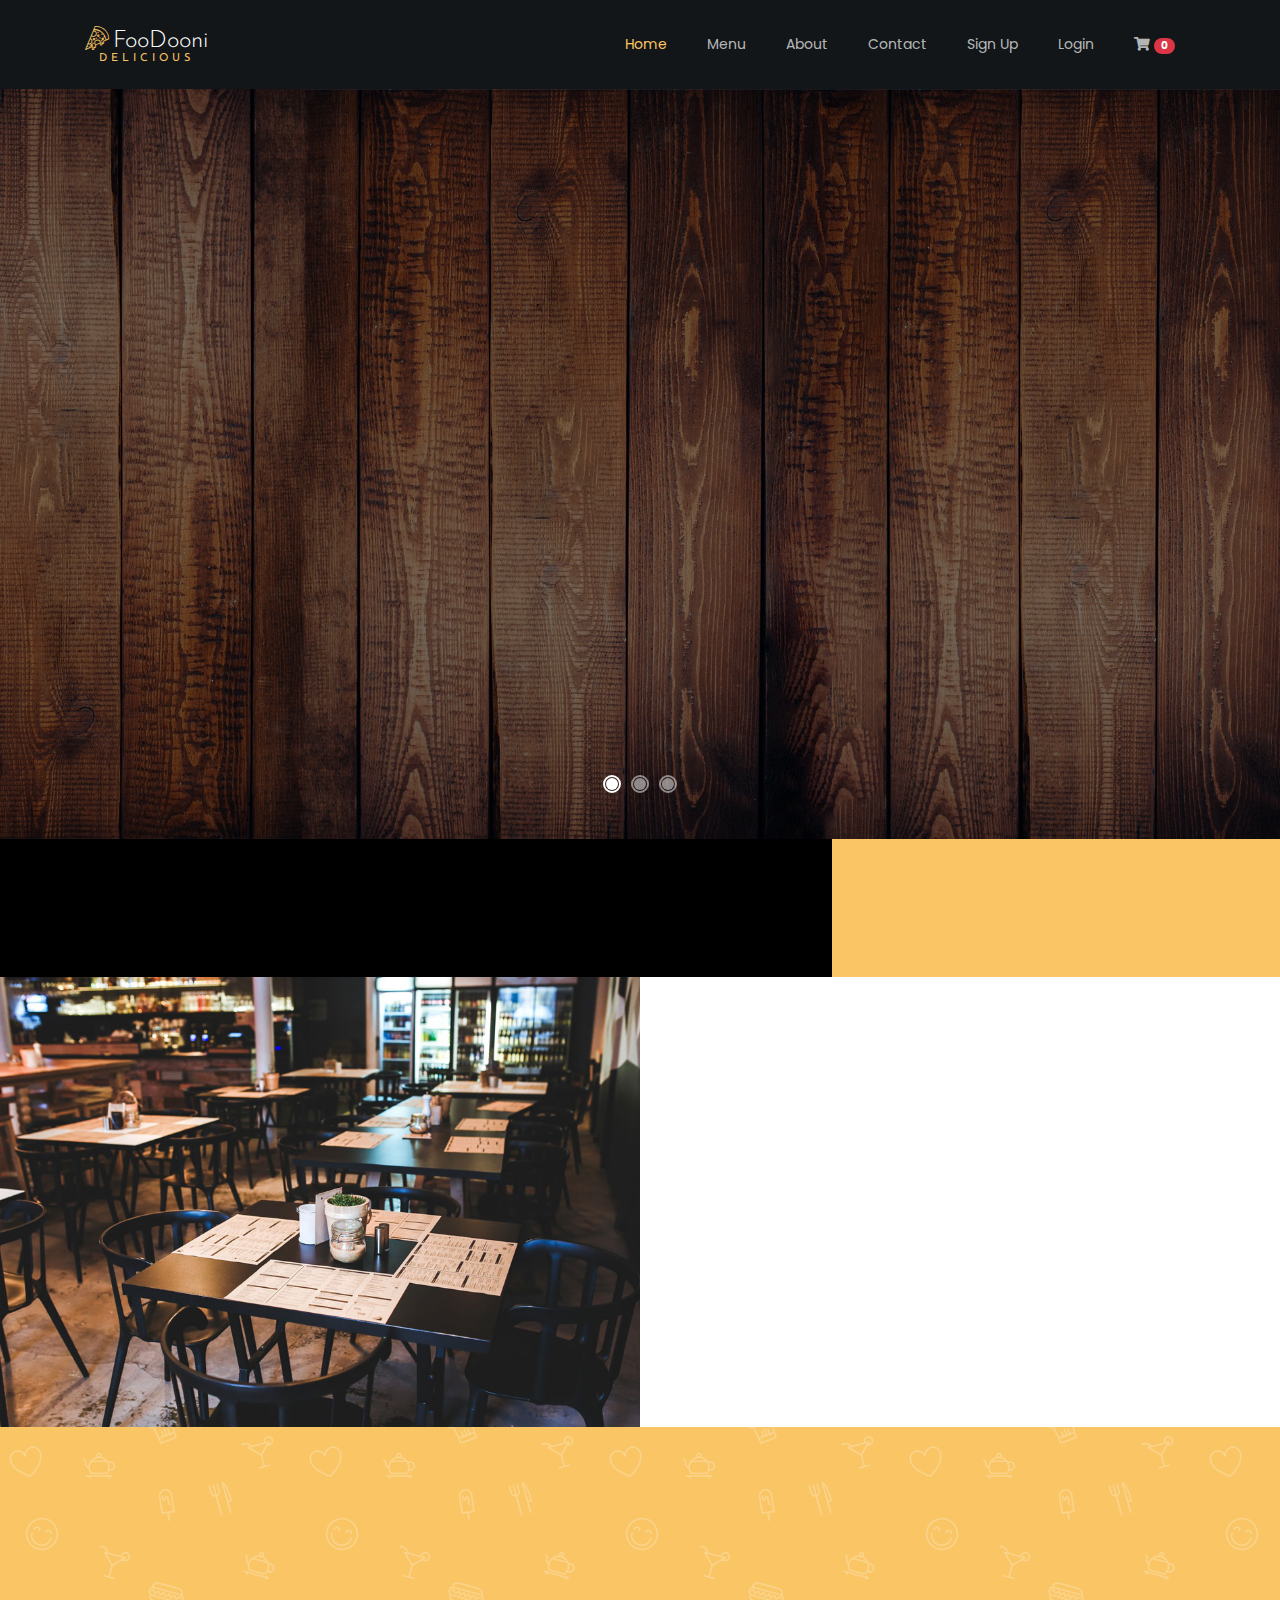
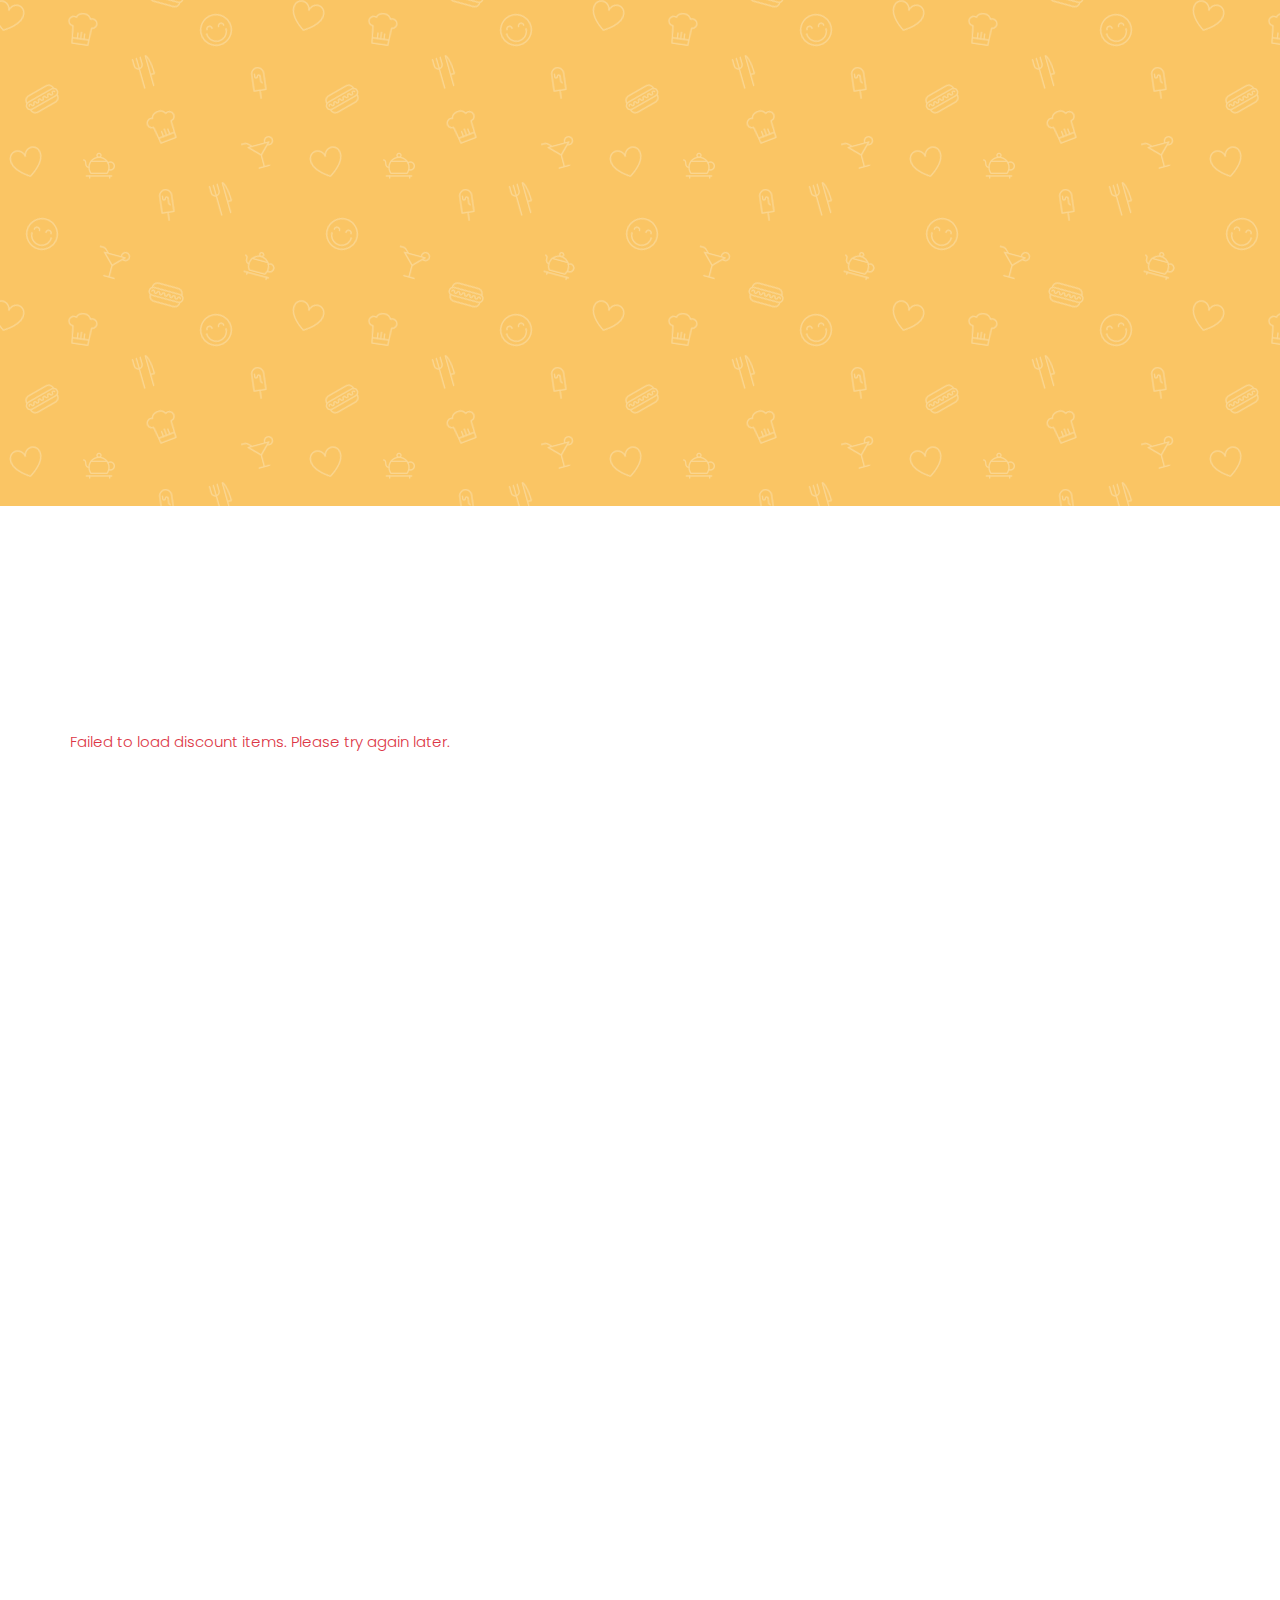
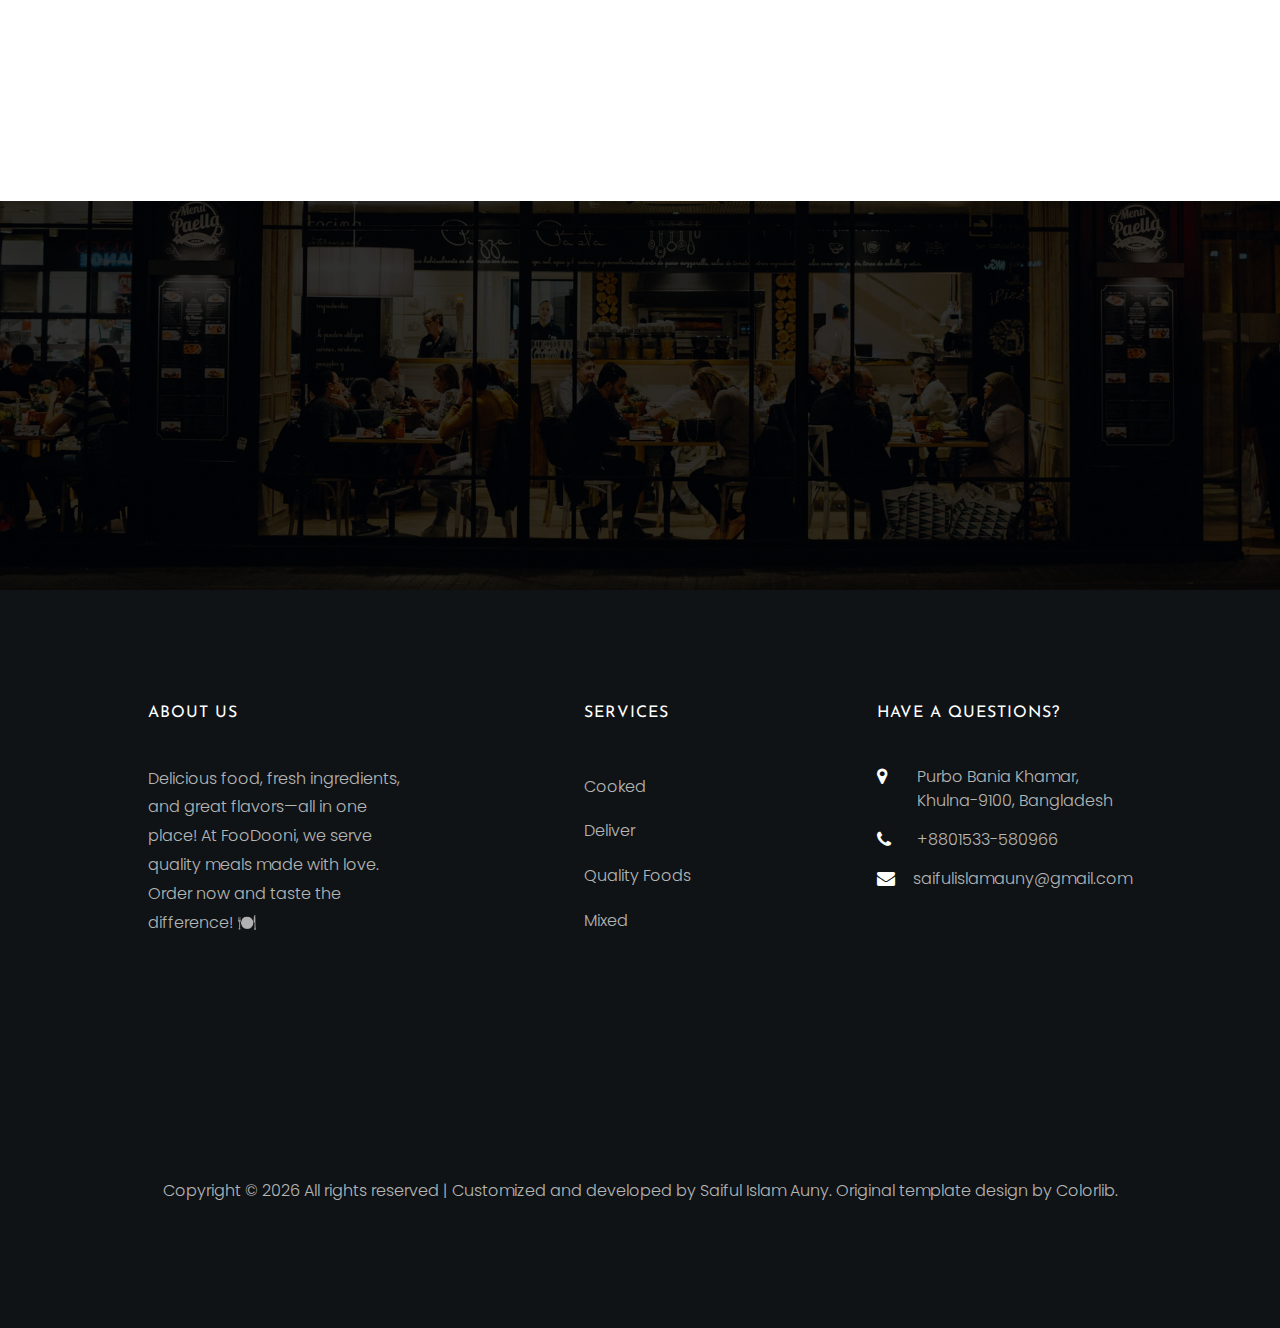
==== commit e263bce8: "edited frontend" ====
--- a/index.html
+++ b/index.html
@@ -79,6 +79,20 @@
   </nav>
   <!-- END nav -->
 
+
+  <!-- alert start -->
+  <div id="toast-container"></div>
+
+  <div id="login-modal" class="modal">
+    <div class="modal-content">
+      <span class="close-btn">&times;</span>
+      <h3>Login Required</h3>
+      <p>Please log in to add items to your cart.</p>
+      <button id="login-btn" class="btn btn-primary">Log In</button>
+    </div>
+  </div>
+  <!-- alert end -->
+
   <!-- upper slider start -->
   <section class="home-slider owl-carousel img" style="background-image: url(images/bg_1.jpg)">
     <div class="slider-item">
@@ -117,7 +131,7 @@
             </p>
             <p>
               <a href="#" class="btn btn-primary p-3 px-xl-4 py-xl-3">Order Now</a>
-              <a href="#" class="btn btn-white btn-outline-white p-3 px-xl-4 py-xl-3">View Menu</a>
+              <a href="menu.html" class="btn btn-white btn-outline-white p-3 px-xl-4 py-xl-3">View Menu</a>
             </p>
           </div>
           <div class="col-md-6 ftco-animate">
@@ -133,10 +147,10 @@
         <div class="row slider-text justify-content-center align-items-center" data-scrollax-parent="true">
           <div class="col-md-7 col-sm-12 text-center ftco-animate">
             <span class="subheading">Welcome</span>
-            <h1 class="mb-4">We cooked your desired Pizza Recipe</h1>
+            <h1 class="mb-4">Fresh & Tasty Fast Food, Made Just for You!</h1>
             <p class="mb-4 mb-md-5">
-              A small river named Duden flows by their place and supplies it
-              with the necessary regelialia.
+              At FooDooni, we serve fresh, delicious fast food made with quality ingredients. Whether you're craving a
+              juicy burger, crispy fries, or a cheesy pizza, we've got you covered. Taste the difference in every bite!
             </p>
             <p>
               <a href="#" class="btn btn-primary p-3 px-xl-4 py-xl-3">Order Now</a>
@@ -158,15 +172,15 @@
             <div class="col-md-4 d-flex ftco-animate">
               <div class="icon"><span class="icon-phone"></span></div>
               <div class="text">
-                <h3>000 (123) 456 7890</h3>
-                <p>A small river named Duden flows</p>
+                <h3>+8801533-580966</h3>
+                <p>Let me know if you need more options!</p>
               </div>
             </div>
             <div class="col-md-4 d-flex ftco-animate">
               <div class="icon"><span class="icon-my_location"></span></div>
               <div class="text">
-                <h3>198 West 21th Street</h3>
-                <p>Suite 721 New York NY 10016</p>
+                <h3>Purbo Bania Khamar</h3>
+                <p>Khulna-9100, Bangladesh</p>
               </div>
             </div>
             <div class="col-md-4 d-flex ftco-animate">
@@ -180,14 +194,13 @@
         </div>
         <div class="social d-md-flex pl-md-5 p-4 align-items-center">
           <ul class="social-icon">
-            <li class="ftco-animate">
-              <a href="#"><span class="icon-twitter"></span></a>
+            <li class="ftco-animate"><a href="https://www.linkedin.com/in/saiful-islam-auny/" target="_blank"><span
+                  class="icon-linkedin"></span></a></li>
+            <li class="ftco-animate"><a href="https://github.com/saiful-islam-auny" target="_blank"><span
+                  class="icon-github"></span></a>
             </li>
-            <li class="ftco-animate">
-              <a href="#"><span class="icon-facebook"></span></a>
-            </li>
-            <li class="ftco-animate">
-              <a href="#"><span class="icon-instagram"></span></a>
+            <li class="ftco-animate"><a href="https://www.facebook.com/AunyChowdhury/" target="_blank"><span
+                  class="icon-facebook"></span></a>
             </li>
           </ul>
         </div>
@@ -202,19 +215,15 @@
     <div class="one-half ftco-animate">
       <div class="heading-section ftco-animate">
         <h2 class="mb-4">
-          Welcome to <span class="flaticon-pizza">Pizza</span> A Restaurant
+          Welcome to <span class='flaticon-chef'>FooDooni</span> – Your Ultimate Fast Food Spot!
         </h2>
       </div>
       <div>
         <p>
-          On her way she met a copy. The copy warned the Little Blind Text,
-          that where it came from it would have been rewritten a thousand
-          times and everything that was left from its origin would be the word
-          "and" and the Little Blind Text should turn around and return to its
-          own, safe country. But nothing the copy said could convince her and
-          so it didn’t take long until a few insidious Copy Writers ambushed
-          her, made her drunk with Longe and Parole and dragged her into their
-          agency, where they abused her for their.
+          Welcome to FooDooni, where great taste meets fresh ingredients! We take pride in serving
+          mouthwatering fast food, from juicy burgers and crispy fries to cheesy pizzas and more. Every dish is prepared
+          with love to satisfy your cravings. Whether you're dining in or ordering out, we promise delicious flavors in
+          every bite. Come experience the perfect blend of quality, taste, and fast service!
         </p>
       </div>
     </div>
@@ -229,8 +238,8 @@
         <div class="col-md-7 heading-section ftco-animate text-center">
           <h2 class="mb-4">Our Services</h2>
           <p>
-            Far far away, behind the word mountains, far from the countries
-            Vokalia and Consonantia, there live the blind texts.
+            We offer a variety of delicious fast food, freshly prepared to satisfy your cravings. Enjoy quick service,
+            high-quality ingredients, and mouthwatering flavors—whether you dine in, take out, or order for delivery!
           </p>
         </div>
       </div>
@@ -243,8 +252,9 @@
             <div class="media-body">
               <h3 class="heading">Healthy Foods</h3>
               <p>
-                Even the all-powerful Pointing has no control about the blind
-                texts it is an almost unorthographic.
+                Enjoy delicious and nutritious meals made with fresh, high-quality ingredients. Our healthy food options
+                are crafted to keep you energized while delivering great taste. Eat well, feel good, and savor every
+                bite!
               </p>
             </div>
           </div>
@@ -257,8 +267,8 @@
             <div class="media-body">
               <h3 class="heading">Fastest Delivery</h3>
               <p>
-                Even the all-powerful Pointing has no control about the blind
-                texts it is an almost unorthographic.
+                Get your favorite meals delivered hot and fresh in no time! Our fastest delivery service ensures you
+                enjoy delicious food without the wait. Order now and satisfy your cravings instantly!
               </p>
             </div>
           </div>
@@ -271,8 +281,8 @@
             <div class="media-body">
               <h3 class="heading">Original Recipes</h3>
               <p>
-                Even the all-powerful Pointing has no control about the blind
-                texts it is an almost unorthographic.
+                Experience the authentic taste of our original recipes, crafted with passion and the finest ingredients.
+                Every bite is a perfect blend of flavor and tradition, made just for you!
               </p>
             </div>
           </div>
@@ -445,8 +455,8 @@
         <div class="col-md-7 heading-section text-center ftco-animate">
           <h2 class="mb-4">Our Menu Pricing</h2>
           <p class="flip"><span class="deg1"></span><span class="deg2"></span><span class="deg3"></span></p>
-          <p class="mt-5">Far far away, behind the word mountains, far from the countries Vokalia and
-            Consonantia, there live the blind texts.</p>
+          <p class="mt-5">Enjoy delicious food at the best prices! Explore our menu for tasty meals that fit your budget
+          </p>
         </div>
       </div>
   </section>
@@ -481,8 +491,8 @@
         <div class="col-md-7 heading-section text-center ftco-animate">
           <h2 class="mb-4">Photo Gallery & Achivement</h2>
           <p class="flip"><span class="deg1"></span><span class="deg2"></span><span class="deg3"></span></p>
-          <p class="mt-5">Far far away, behind the word mountains, far from the countries Vokalia and
-            Consonantia, there live the blind texts.</p>
+          <p class="mt-5">Explore our journey through flavors! Check out our photo gallery and achievements, showcasing
+            our passion for great food and excellence.</p>
         </div>
       </div>
   </section>
@@ -694,71 +704,25 @@
   <!-- contact us end -->
 
 
-  <footer class="ftco-footer ftco-section img">
-    <div class="overlay"></div>
+  <footer class="ftco-footer ftco-section img ">
+    <!-- <div class="overlay"></div> -->
     <div class="container">
-      <div class="row mb-5">
+      <div class="row justify-content-around mb-5">
         <div class="col-lg-3 col-md-6 mb-5 mb-md-5">
           <div class="ftco-footer-widget mb-4">
             <h2 class="ftco-heading-2">About Us</h2>
-            <p>
-              Far far away, behind the word mountains, far from the countries
-              Vokalia and Consonantia, there live the blind texts.
-            </p>
+            <p>Delicious food, fresh ingredients, and great flavors—all in one place! At FooDooni, we serve
+              quality meals made with love. Order now and taste the difference! 🍽️</p>
             <ul class="ftco-footer-social list-unstyled float-md-left float-lft mt-5">
-              <li class="ftco-animate">
-                <a href="#"><span class="icon-twitter"></span></a>
+              <li class="ftco-animate"><a href="https://www.linkedin.com/in/saiful-islam-auny/" target="_blank"><span
+                    class="icon-linkedin"></span></a></li>
+              <li class="ftco-animate"><a href="https://github.com/saiful-islam-auny" target="_blank"><span
+                    class="icon-github"></span></a>
               </li>
-              <li class="ftco-animate">
-                <a href="#"><span class="icon-facebook"></span></a>
-              </li>
-              <li class="ftco-animate">
-                <a href="#"><span class="icon-instagram"></span></a>
+              <li class="ftco-animate"><a href="https://www.facebook.com/AunyChowdhury/" target="_blank"><span
+                    class="icon-facebook"></span></a>
               </li>
             </ul>
-          </div>
-        </div>
-        <div class="col-lg-4 col-md-6 mb-5 mb-md-5">
-          <div class="ftco-footer-widget mb-4">
-            <h2 class="ftco-heading-2">Recent Blog</h2>
-            <div class="block-21 mb-4 d-flex">
-              <a class="blog-img mr-4" style="background-image: url(images/image_1.jpg)"></a>
-              <div class="text">
-                <h3 class="heading">
-                  <a href="#">Even the all-powerful Pointing has no control about</a>
-                </h3>
-                <div class="meta">
-                  <div>
-                    <a href="#"><span class="icon-calendar"></span> Sept 15, 2018</a>
-                  </div>
-                  <div>
-                    <a href="#"><span class="icon-person"></span> Admin</a>
-                  </div>
-                  <div>
-                    <a href="#"><span class="icon-chat"></span> 19</a>
-                  </div>
-                </div>
-              </div>
-            </div>
-            <div class="block-21 mb-4 d-flex">
-              <a class="blog-img mr-4" style="background-image: url(images/image_2.jpg)"></a>
-              <div class="text">
-                <h3 class="heading">
-                  <a href="#">Even the all-powerful Pointing has no control about</a>
-                </h3>
-                <div class="meta">
-                  <div>
-                    <a href="#"><span class="icon-calendar"></span> Sept 15, 2018</a>
-                  </div>
-                  <div>
-                    <a href="#"><span class="icon-person"></span> Admin</a>
-                  </div>
-                  <div>
-                    <a href="#"><span class="icon-chat"></span> 19</a>
-                  </div>
-                </div>
-              </div>
-            </div>
           </div>
         </div>
         <div class="col-lg-2 col-md-6 mb-5 mb-md-5">
@@ -777,17 +741,10 @@
             <h2 class="ftco-heading-2">Have a Questions?</h2>
             <div class="block-23 mb-3">
               <ul>
-                <li>
-                  <span class="icon icon-map-marker"></span><span class="text">203 Fake St. Mountain View, San
-                    Francisco, California,
-                    USA</span>
-                </li>
-                <li>
-                  <a href="#"><span class="icon icon-phone"></span><span class="text">+2 392 3929 210</span></a>
-                </li>
-                <li>
-                  <a href="#"><span class="icon icon-envelope"></span><span class="text">info@yourdomain.com</span></a>
-                </li>
+                <li><span class="icon icon-map-marker"></span><span class="text">Purbo Bania Khamar,
+                    Khulna-9100, Bangladesh</span></li>
+                <li><span class="icon icon-phone"></span><span class="text">+8801533-580966</span></li>
+                <li><span class="icon icon-envelope"></span><span class="text">saifulislamauny@gmail.com</span></li>
               </ul>
             </div>
           </div>
@@ -795,17 +752,15 @@
       </div>
       <div class="row">
         <div class="col-md-12 text-center">
+
           <p>
-            <!-- Link back to Colorlib can't be removed. Template is licensed under CC BY 3.0. -->
             Copyright &copy;
-            <script>
-              document.write(new Date().getFullYear());
-            </script>
-            All rights reserved | This template is made with
-            <i class="icon-heart" aria-hidden="true"></i> by
-            <a href="https://colorlib.com" target="_blank">Colorlib</a>
-            <!-- Link back to Colorlib can't be removed. Template is licensed under CC BY 3.0. -->
+            <script>document.write(new Date().getFullYear());</script>
+            All rights reserved | Customized and developed by <a href="https://my-portfolio-xmok.onrender.com/"
+              target="_blank">Saiful Islam Auny.</a>
+            Original template design by <a href="https://colorlib.com" target="_blank">Colorlib</a>.
           </p>
+
         </div>
       </div>
     </div>
--- a/css/style.css
+++ b/css/style.css
@@ -13350,15 +13350,20 @@
   padding: 20px;
   border-radius: 8px;
   box-shadow: 0 2px 5px rgba(0, 0, 0, 0.1);
-  flex: 1 1 calc(50% - 20px); /* Take 50% width with space for gap */
+  flex: 1 1 calc(50% - 20px);
 }
 
 .profile-info {
+  max-width: 400px;
   min-width: 300px;
+  height: 300px;
+  overflow: hidden; 
 }
 
 .order-history {
   min-width: 300px;
+  max-height: 400px;
+  overflow-y: auto;
 }
 
 h2 {
@@ -13779,3 +13784,29 @@
 .clickable-link:hover {
   color: #ffc107; /* Optional: adds an underline on hover for better visibility */
 }
+
+
+.toast-container {
+  position: fixed;
+  top: 10%;
+  right: 40%;
+  background-color: #28a745; /* Green Success */
+  color: white;
+  padding: 15px 20px;
+  border-radius: 5px;
+  display: none; /* Hidden by default */
+  z-index: 1000;
+  box-shadow: 0px 4px 6px rgba(0, 0, 0, 0.1);
+}
+
+.toast-container.show {
+  display: block;
+  animation: fadeInOut 3s ease-in-out;
+}
+
+@keyframes fadeInOut {
+  0% { opacity: 0; transform: translateY(-10px); }
+  10% { opacity: 1; transform: translateY(0); }
+  90% { opacity: 1; }
+  100% { opacity: 0; transform: translateY(-10px); }
+}
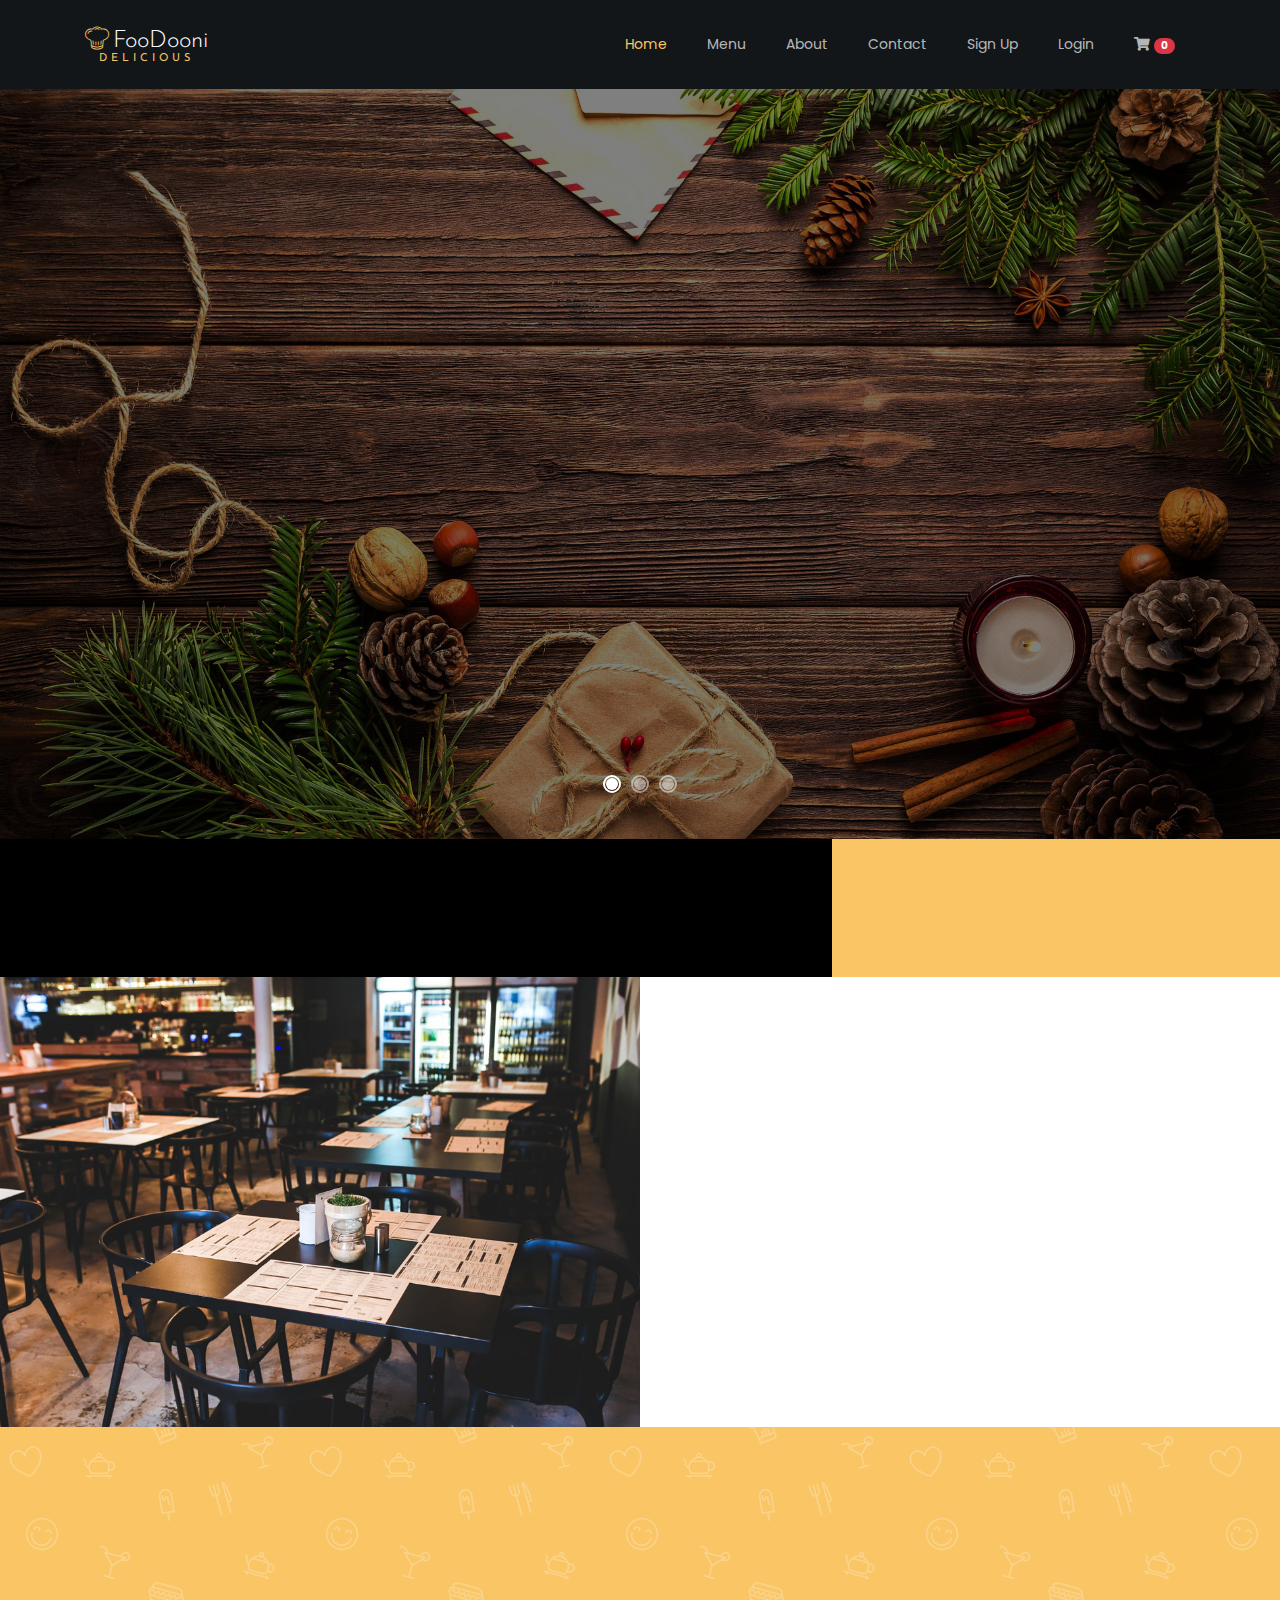
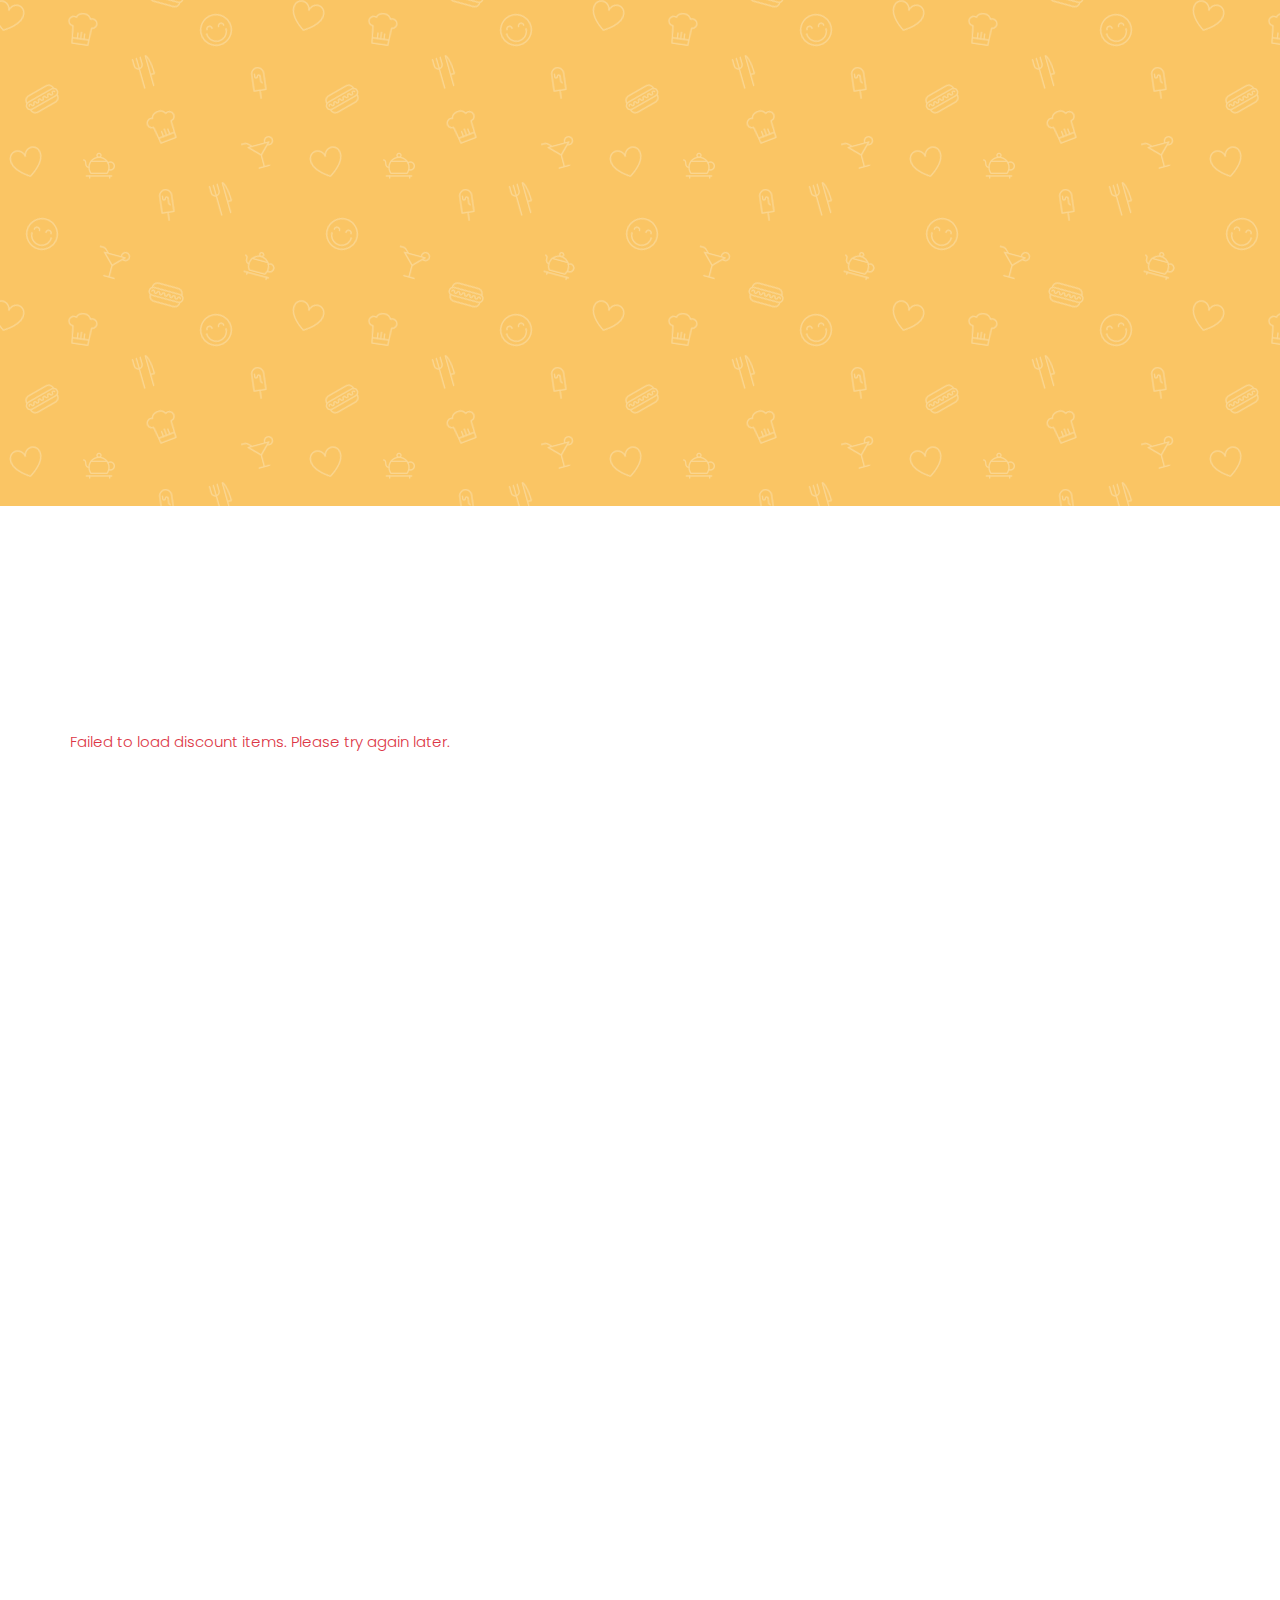
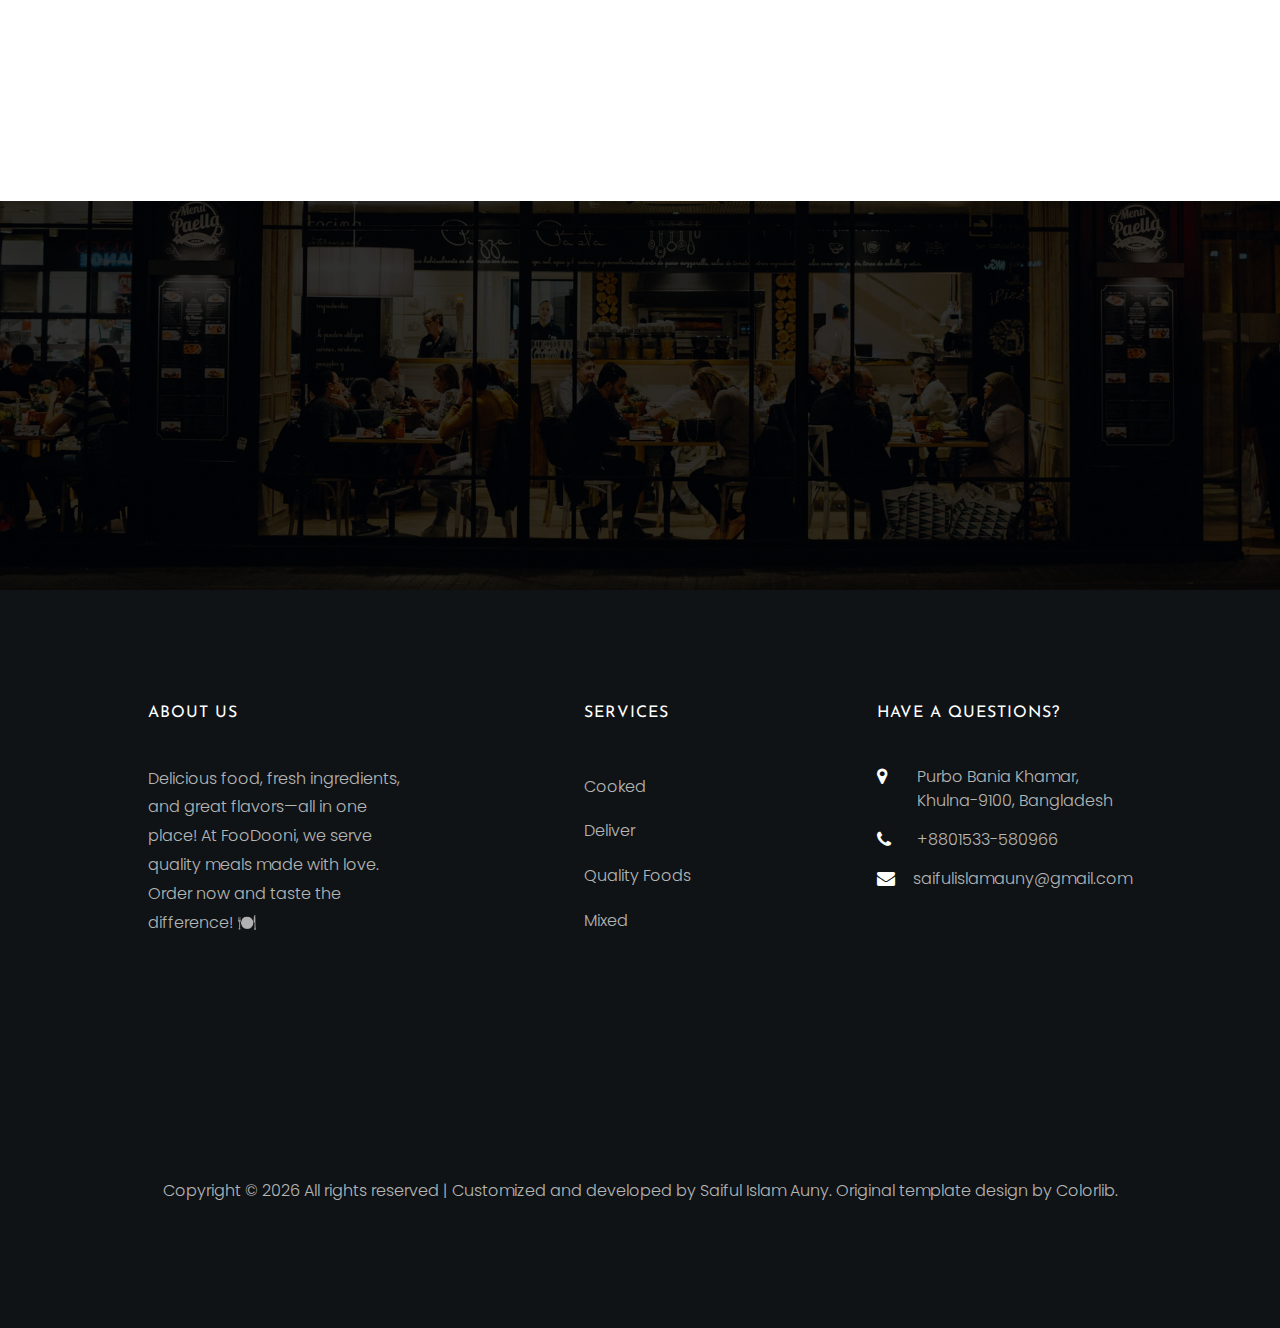
==== commit 3a467aef: "edited frontend" ====
--- a/index.html
+++ b/index.html
@@ -34,7 +34,7 @@
   <nav class="navbar navbar-expand-lg navbar-dark ftco_navbar bg-dark ftco-navbar-light" id="ftco-navbar">
     <div class="container">
       <a class="navbar-brand" href="index.html">
-        <span class="flaticon-pizza-1 mr-1"></span>FooDooni<br /><small>Delicious</small>
+        <span class="flaticon-chef mr-1"></span>FooDooni<br /><small>Delicious</small>
       </a>
       <button class="navbar-toggler" type="button" data-toggle="collapse" data-target="#ftco-nav"
         aria-controls="ftco-nav" aria-expanded="false" aria-label="Toggle navigation">
@@ -95,6 +95,27 @@
 
   <!-- upper slider start -->
   <section class="home-slider owl-carousel img" style="background-image: url(images/bg_1.jpg)">
+
+    <div class="slider-item" style="background-image: url(images/bg_3.jpg)">
+      <div class="overlay"></div>
+      <div class="container">
+        <div class="row slider-text justify-content-center align-items-center" data-scrollax-parent="true">
+          <div class="col-md-7 col-sm-12 text-center ftco-animate">
+            <span class="subheading">Welcome</span>
+            <h1 class="mb-4">Fresh & Tasty Fast Food, Made Just for You!</h1>
+            <p class="mb-4 mb-md-5">
+              At FooDooni, we serve fresh, delicious fast food made with quality ingredients. Whether you're craving a
+              juicy burger, crispy fries, or a cheesy pizza, we've got you covered. Taste the difference in every bite!
+            </p>
+            <p>
+              <!-- <a href="#" class="btn btn-primary p-3 px-xl-4 py-xl-3">Order Now</a> -->
+              <a href="menu.html" class="btn btn-white btn-outline-white p-3 px-xl-4 py-xl-3">View Menu</a>
+            </p>
+          </div>
+        </div>
+      </div>
+    </div>
+
     <div class="slider-item">
       <div class="overlay"></div>
       <div class="container">
@@ -108,7 +129,7 @@
             </p>
             <p>
               <a href="#" class="btn btn-primary p-3 px-xl-4 py-xl-3">Order Now</a>
-              <a href="#" class="btn btn-white btn-outline-white p-3 px-xl-4 py-xl-3">View Menu</a>
+              <a href="menu.html" class="btn btn-white btn-outline-white p-3 px-xl-4 py-xl-3">View Menu</a>
             </p>
           </div>
           <div class="col-md-6 ftco-animate">
@@ -136,26 +157,6 @@
           </div>
           <div class="col-md-6 ftco-animate">
             <img src="images/bg_2.png" class="img-fluid" alt="" />
-          </div>
-        </div>
-      </div>
-    </div>
-
-    <div class="slider-item" style="background-image: url(images/bg_3.jpg)">
-      <div class="overlay"></div>
-      <div class="container">
-        <div class="row slider-text justify-content-center align-items-center" data-scrollax-parent="true">
-          <div class="col-md-7 col-sm-12 text-center ftco-animate">
-            <span class="subheading">Welcome</span>
-            <h1 class="mb-4">Fresh & Tasty Fast Food, Made Just for You!</h1>
-            <p class="mb-4 mb-md-5">
-              At FooDooni, we serve fresh, delicious fast food made with quality ingredients. Whether you're craving a
-              juicy burger, crispy fries, or a cheesy pizza, we've got you covered. Taste the difference in every bite!
-            </p>
-            <p>
-              <a href="#" class="btn btn-primary p-3 px-xl-4 py-xl-3">Order Now</a>
-              <a href="#" class="btn btn-white btn-outline-white p-3 px-xl-4 py-xl-3">View Menu</a>
-            </p>
           </div>
         </div>
       </div>
--- a/css/style.css
+++ b/css/style.css
@@ -13680,7 +13680,7 @@
 
 /* Modal Content */
 #reset-password-modal .modal-content {
-  background: white;
+  /* background: white; */
   padding: 20px;
   width: 90%;
   max-width: 400px;
@@ -13695,8 +13695,8 @@
   position: absolute;
   top: 10px;
   right: 20px;
-  font-size: 18px;
-  color: #333;
+  font-size: 22px;
+  color: #fff;
   cursor: pointer;
 }
 
@@ -13708,7 +13708,7 @@
   border-radius: 4px;
 }
 
-#reset-password-modal button {
+/* #reset-password-modal button {
   width: 100%;
   padding: 10px;
   background-color: #007bff;
@@ -13716,7 +13716,7 @@
   border: none;
   border-radius: 4px;
   cursor: pointer;
-}
+} */
 
 #reset-password-modal button:hover {
   background-color: #0056b3;
